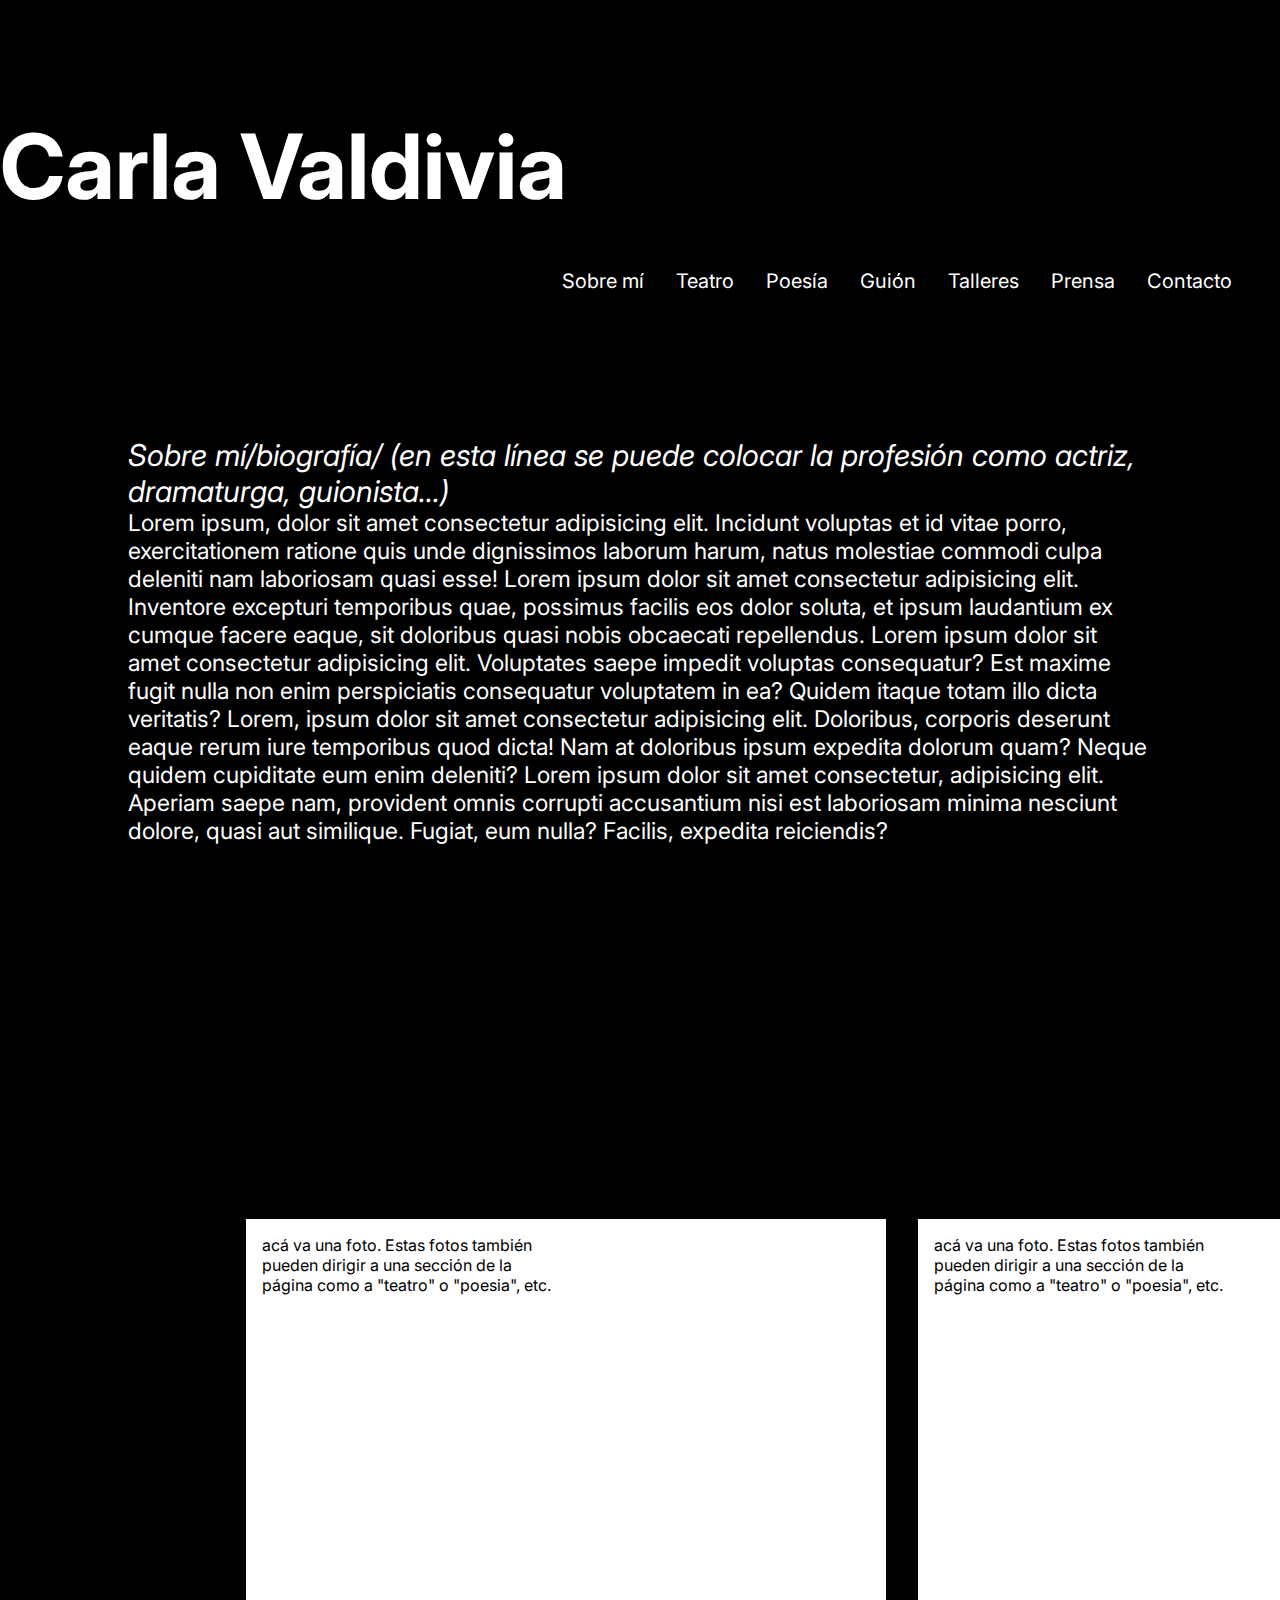
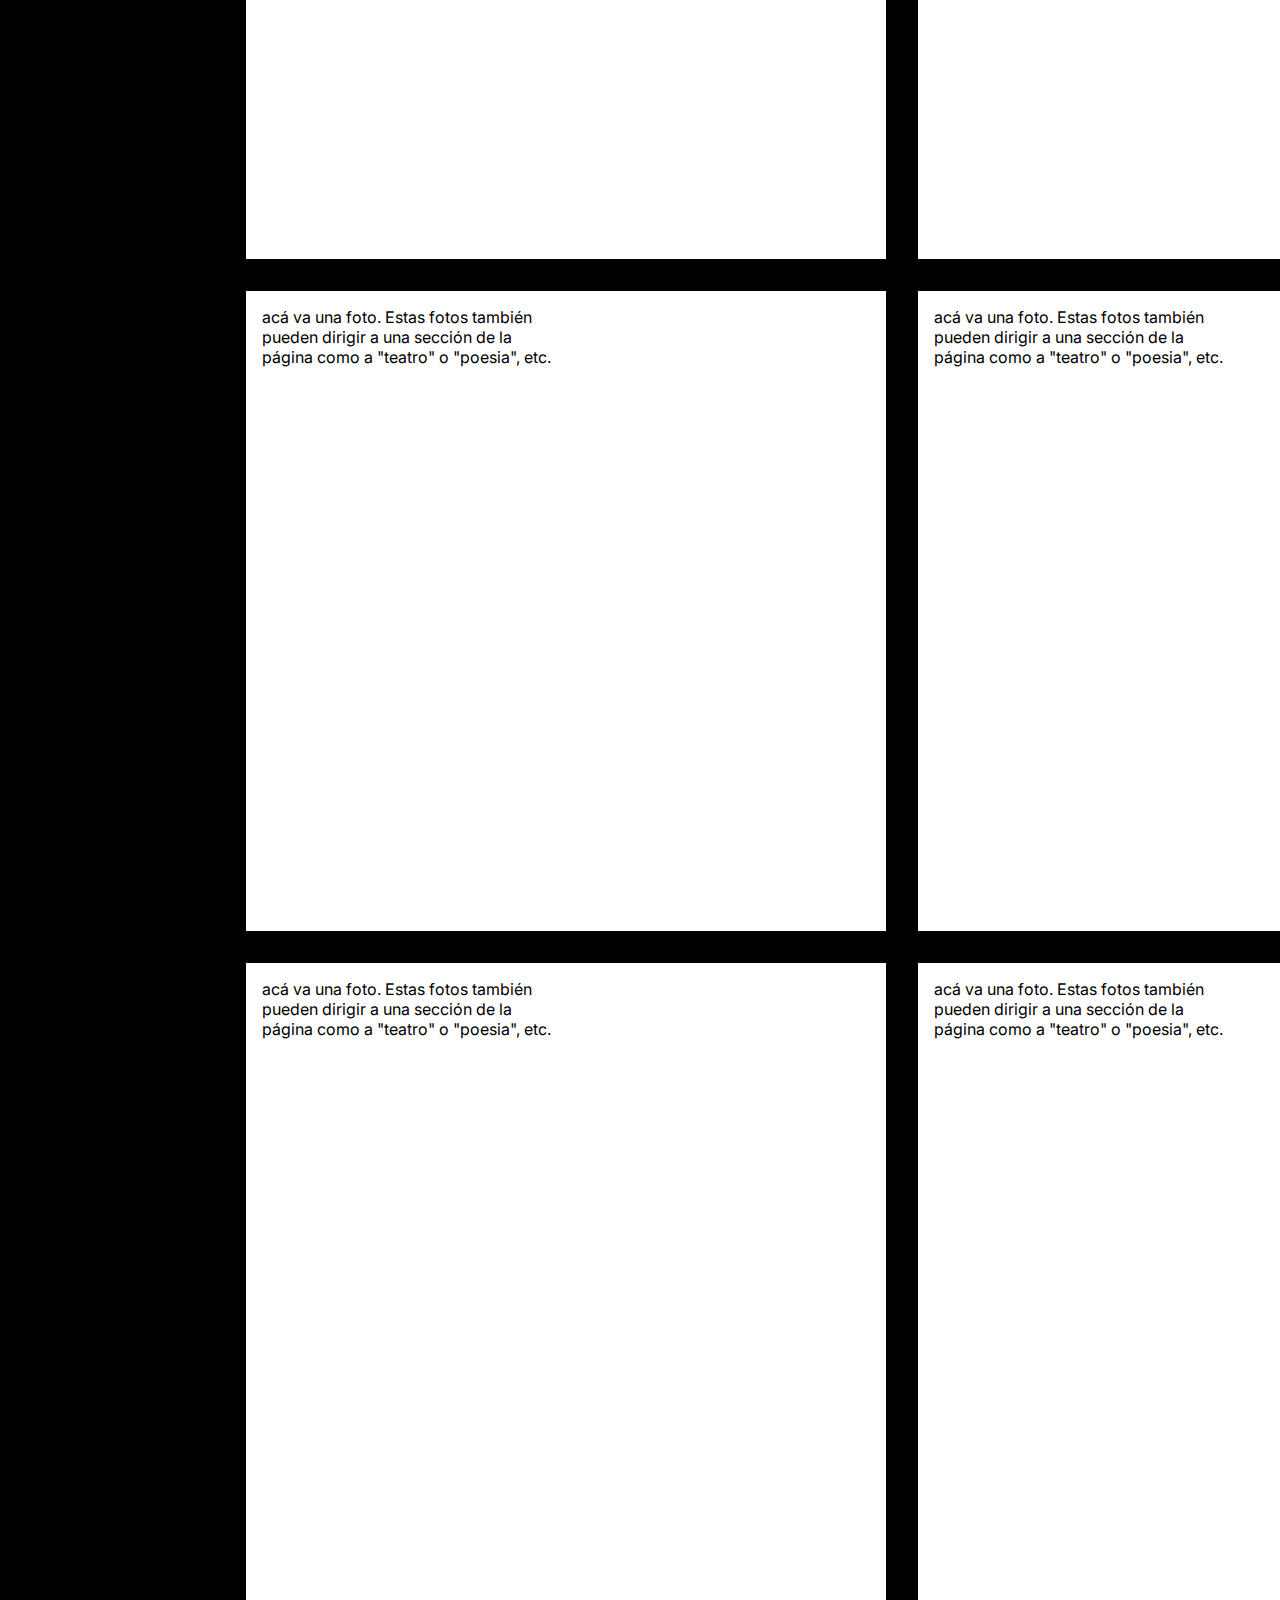
==== index.html @ a1c82b31 "commit de esquema" ====
<!DOCTYPE html>
<html lang="en">
<head>
    <meta charset="UTF-8">
    <meta http-equiv="X-UA-Compatible" content="IE=edge">
    <link rel="stylesheet" href="style.css">
    <meta name="viewport" content="width=device-width, initial-scale=1.0">
    <title>Carla Valdivia</title>
</head>
<body>
    <nav>
        <h1>Carla Valdivia</h1>
        <ul>
            <li><a href="index.html">Sobre mí</a></li>
            <li><a href="teatro.html">Teatro</a></li>
            <li><a href="poesia.html">Poesía</a></li>
            <li><a href="guion.html">Guión</a></li>
            <li><a href="talleres.html">Talleres</a></li>
            <li><a href="prensa.html">Prensa</a></li>
            <li><a href="contacto.html">Contacto</a></li>
        
        </ul>

    </nav>
<section class="sobre_mi">
    <span><i> Sobre mí/biografía/ (en esta línea se puede colocar la profesión como actriz, dramaturga, guionista...)</i></span>

    <p>Lorem ipsum, dolor sit amet consectetur adipisicing elit. Incidunt voluptas et id vitae porro, exercitationem ratione quis unde dignissimos laborum harum, natus molestiae commodi culpa deleniti nam laboriosam quasi esse! Lorem ipsum dolor sit amet consectetur adipisicing elit. Inventore excepturi temporibus quae, possimus facilis eos dolor soluta, et ipsum laudantium ex cumque facere eaque, sit doloribus quasi nobis obcaecati repellendus. Lorem ipsum dolor sit amet consectetur adipisicing elit. Voluptates saepe impedit voluptas consequatur? Est maxime fugit nulla non enim perspiciatis consequatur voluptatem in ea? Quidem itaque totam illo dicta veritatis? Lorem, ipsum dolor sit amet consectetur adipisicing elit. Doloribus, corporis deserunt eaque rerum iure temporibus quod dicta! Nam at doloribus ipsum expedita dolorum quam? Neque quidem cupiditate eum enim deleniti? Lorem ipsum dolor sit amet consectetur, adipisicing elit. Aperiam saepe nam, provident omnis corrupti accusantium nisi est laboriosam minima nesciunt dolore, quasi aut similique. Fugiat, eum nulla? Facilis, expedita reiciendis?</p>
</section>


<section class="galeria_fotos">
<div>
    <div>acá va una foto. Estas fotos también pueden dirigir a una sección de la página como a "teatro" o "poesia", etc. </div>
    <div>acá va una foto. Estas fotos también pueden dirigir a una sección de la página como a "teatro" o "poesia", etc.</div>
    <div>acá va una foto. Estas fotos también pueden dirigir a una sección de la página como a "teatro" o "poesia", etc.</div>
    <div>acá va una foto. Estas fotos también pueden dirigir a una sección de la página como a "teatro" o "poesia", etc.</div>
    <div>acá va una foto. Estas fotos también pueden dirigir a una sección de la página como a "teatro" o "poesia", etc.</div>
    <div>acá va una foto. Estas fotos también pueden dirigir a una sección de la página como a "teatro" o "poesia", etc.</div>
</div>
</section>
    <!-- <span><a href="https://www.instagram.com/carmavals/">@carmavals</a></span> -->
</body>
</html>
---- style.css ----
@import url('https://fonts.googleapis.com/css2?family=Inter:wght@100;300;800;900&display=swap');
*{
    margin: 0;
    padding: 0;
    box-sizing: border-box;
    font-family: 'Inter', sans-serif;
    background-color: black;
}
h1{
    display: inline-block;
    margin: auto;
    padding: auto;
    font-size: 90px;
   
}
h2{
    display: inline-block;
    padding: 0 0 0 31rem;
  /* background-color: aqua; */
    font-size: 40px;
    position: relative;
    bottom: 22px;
}
span{
    font-size: 30px;
}
nav{
    background-color: black;
    color: white;
    margin: 0;
    padding: 7rem 0 0 0;
    overflow: hidden;
    position: static;

  
}
nav ul{
    list-style-type: none;
    margin: 0;
    padding: 2rem 2rem 0 0;
    overflow: hidden;
    float: right;
    font-size: 20px;
    
}
li{
    float: left;
    padding: 1rem;
}
li a{
    display: block;
    color: white;
    text-align: center;
    text-decoration: none;

}

section{
    color: white;
    display: inline-block; 
    color: white;
    width: 100%;
    align-self: center;
    padding: 10%;
}

.sobre_mi, .obras{
    display: inline-block; 
    color: white;
    width: 100%;
    align-self: center;
    padding: 10%;

}

.sobre_mi p{
    font-size: 23px;
}
.galeria_fotos div{
    display: grid;
    grid-template-columns: 2fr 2fr;
  grid-template-rows: 2fr 2fr;

    /* width: 80%; */
    padding: 10%;
}
.galeria_fotos div div, .obras div div, .libro div{ 
    
width: 40rem;
height: 40rem;
background-color: white;
margin: 1rem;
padding: 1rem;
color: black;


}

.poesia div{
    display: flex;
}

.poesia span {
    font-size: 30px;
}
    
.poesia div{
   font-size: 20px; 
}
.contacto img{
    padding: 5px;
    width: 3rem;
}
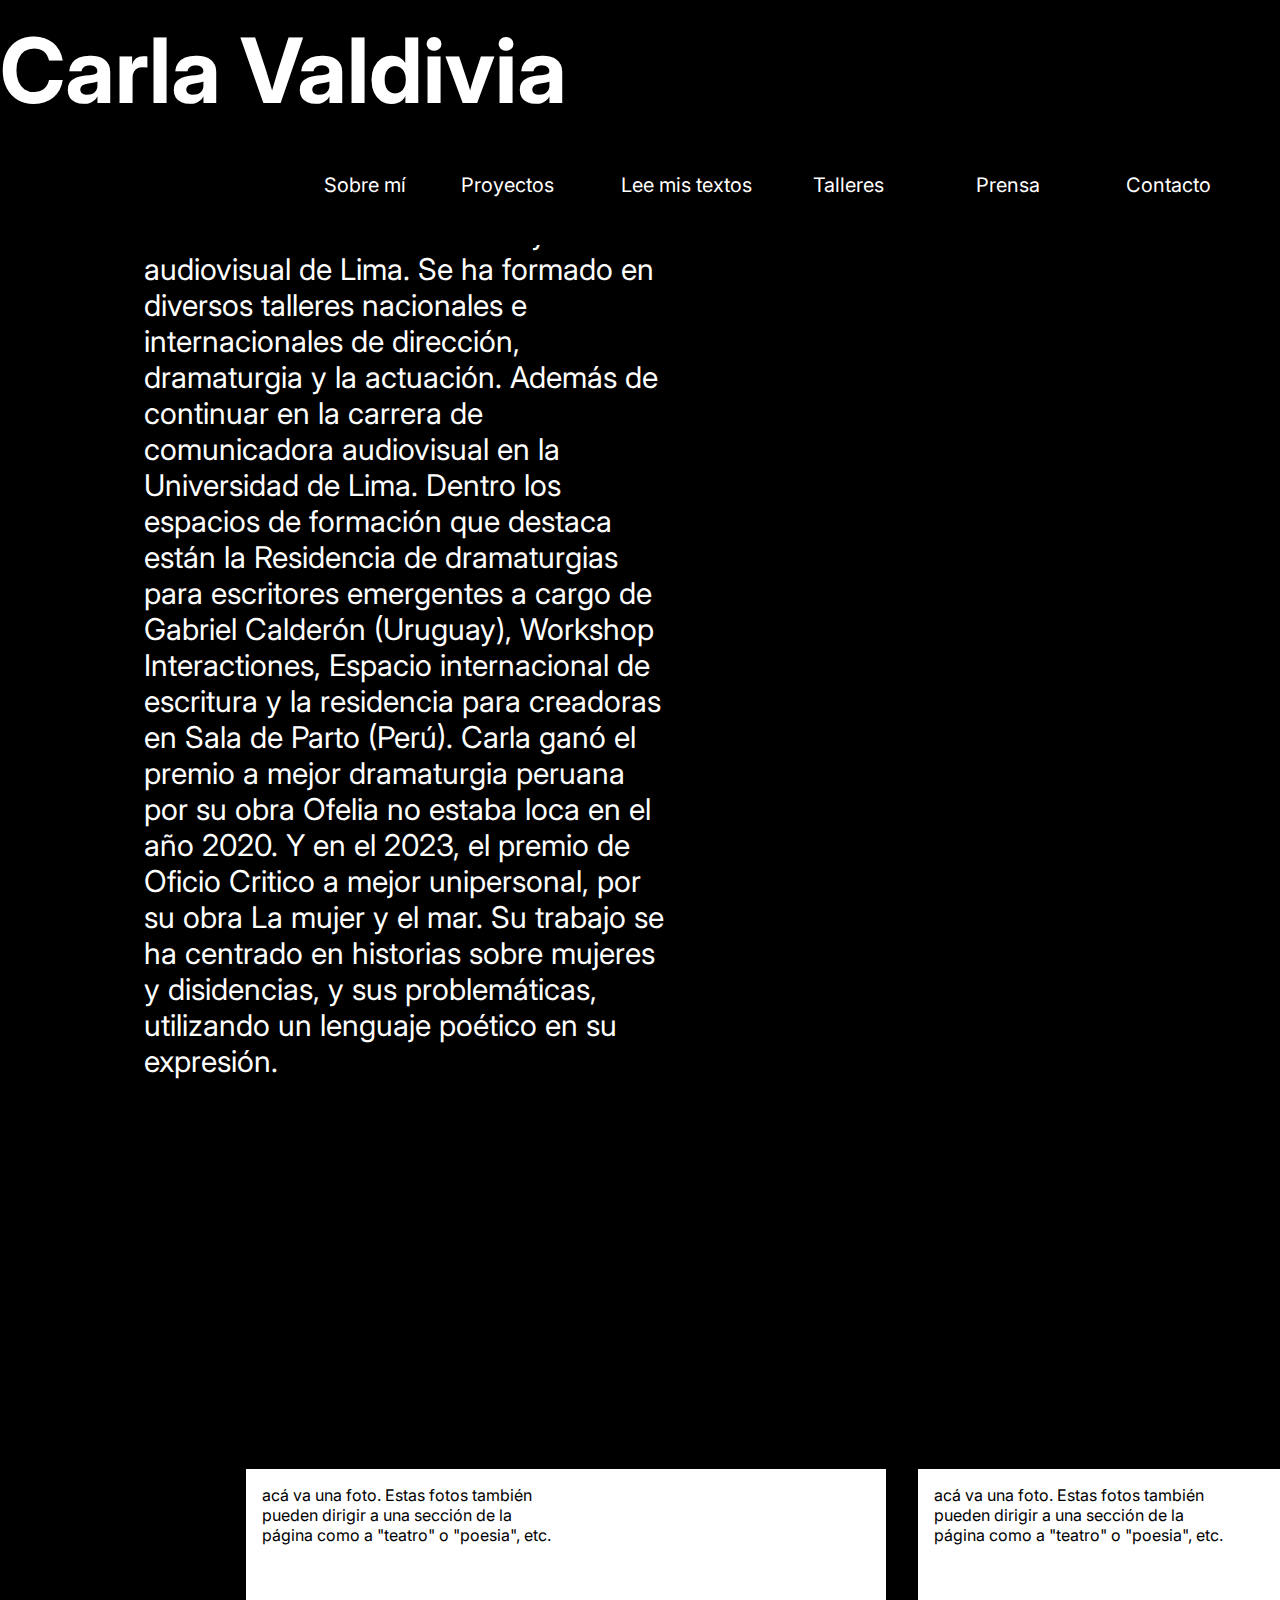
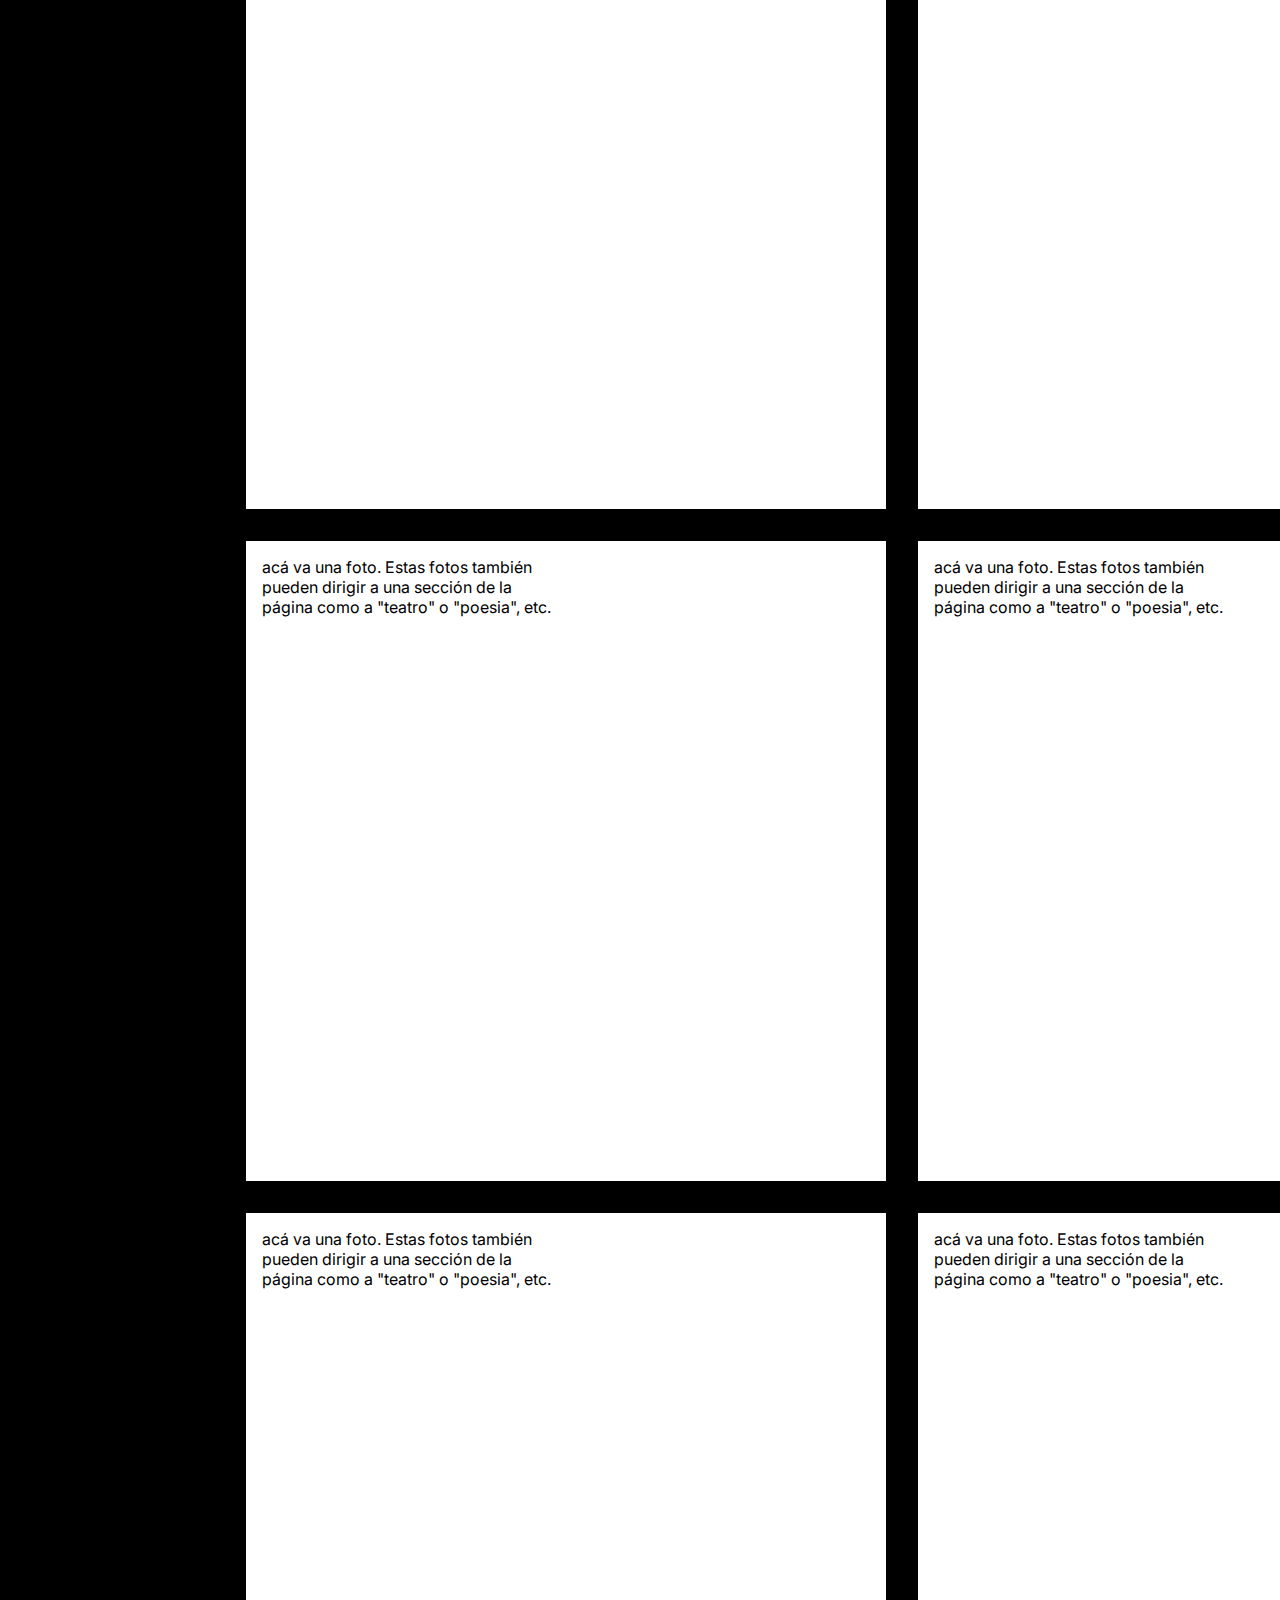
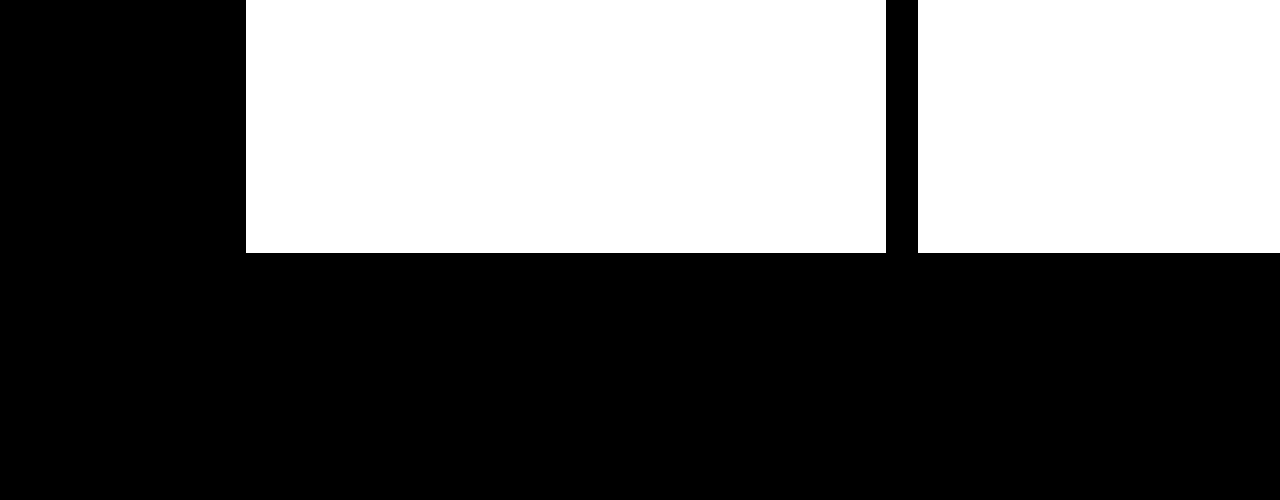
==== commit ccb49f3b: "avances mayo" ====
--- a/index.html
+++ b/index.html
@@ -1,5 +1,6 @@
 <!DOCTYPE html>
 <html lang="en">
+
 <head>
     <meta charset="UTF-8">
     <meta http-equiv="X-UA-Compatible" content="IE=edge">
@@ -7,38 +8,76 @@
     <meta name="viewport" content="width=device-width, initial-scale=1.0">
     <title>Carla Valdivia</title>
 </head>
+
 <body>
     <nav>
         <h1>Carla Valdivia</h1>
         <ul>
             <li><a href="index.html">Sobre mí</a></li>
-            <li><a href="teatro.html">Teatro</a></li>
-            <li><a href="poesia.html">Poesía</a></li>
-            <li><a href="guion.html">Guión</a></li>
+            <li>Proyectos<a href="proyectos.html"></a>
+                <ul>
+                    <li><a href="direccion.html">Dirección</a></li>
+                    <li><a href="dramaturgia.html">Dramaturgia</a></li>
+                    <li><a href="guion.html">Guión</a></li>
+                    <li><a href="actuacion.html">Actuación</a></li>
+                    <li><a href="poesia.html">Poesía</a></li>
+    
+                </ul>
+            </li>
+           
+
+            <li>Lee mis textos<a href="lee.html"></a>
+                <ul>
+                    <li><a href="dramaturgia.html">Dramaturgia</a></li>
+                    <li><a href="poesia.html">Poesía</a></li>
+                </ul>
+            </li>
+           
+
             <li><a href="talleres.html">Talleres</a></li>
             <li><a href="prensa.html">Prensa</a></li>
             <li><a href="contacto.html">Contacto</a></li>
-        
+
         </ul>
 
     </nav>
-<section class="sobre_mi">
-    <span><i> Sobre mí/biografía/ (en esta línea se puede colocar la profesión como actriz, dramaturga, guionista...)</i></span>
+    <section class="sobre_mi">
+        <span><i> Sobre mí</i></span>
+        <div>
+            <p>Carla es una artista escénica y audiovisual de Lima.
+                Se ha formado en diversos talleres nacionales e internacionales de dirección,
+                dramaturgia y la actuación. Además de continuar en la carrera de comunicadora audiovisual en la
+                Universidad de Lima. Dentro los espacios de formación que destaca están la Residencia de dramaturgias
+                para escritores emergentes a cargo de Gabriel Calderón (Uruguay), Workshop Interactiones,
+                Espacio internacional de escritura y la residencia para creadoras en Sala de Parto (Perú).
+                Carla ganó el premio a mejor dramaturgia peruana por su obra Ofelia no estaba loca en el año 2020.
+                Y en el 2023, el premio de Oficio Critico a mejor unipersonal, por su obra La mujer y el mar.
+                Su trabajo se ha centrado en historias sobre mujeres y disidencias, y sus problemáticas, utilizando un
+                lenguaje poético en su expresión.
+            </p>
 
-    <p>Lorem ipsum, dolor sit amet consectetur adipisicing elit. Incidunt voluptas et id vitae porro, exercitationem ratione quis unde dignissimos laborum harum, natus molestiae commodi culpa deleniti nam laboriosam quasi esse! Lorem ipsum dolor sit amet consectetur adipisicing elit. Inventore excepturi temporibus quae, possimus facilis eos dolor soluta, et ipsum laudantium ex cumque facere eaque, sit doloribus quasi nobis obcaecati repellendus. Lorem ipsum dolor sit amet consectetur adipisicing elit. Voluptates saepe impedit voluptas consequatur? Est maxime fugit nulla non enim perspiciatis consequatur voluptatem in ea? Quidem itaque totam illo dicta veritatis? Lorem, ipsum dolor sit amet consectetur adipisicing elit. Doloribus, corporis deserunt eaque rerum iure temporibus quod dicta! Nam at doloribus ipsum expedita dolorum quam? Neque quidem cupiditate eum enim deleniti? Lorem ipsum dolor sit amet consectetur, adipisicing elit. Aperiam saepe nam, provident omnis corrupti accusantium nisi est laboriosam minima nesciunt dolore, quasi aut similique. Fugiat, eum nulla? Facilis, expedita reiciendis?</p>
-</section>
+            <img class="caricatura" src="./assets/01 fondo negro.jpg" alt="">
+        </div>
+    </section>
 
 
-<section class="galeria_fotos">
-<div>
-    <div>acá va una foto. Estas fotos también pueden dirigir a una sección de la página como a "teatro" o "poesia", etc. </div>
-    <div>acá va una foto. Estas fotos también pueden dirigir a una sección de la página como a "teatro" o "poesia", etc.</div>
-    <div>acá va una foto. Estas fotos también pueden dirigir a una sección de la página como a "teatro" o "poesia", etc.</div>
-    <div>acá va una foto. Estas fotos también pueden dirigir a una sección de la página como a "teatro" o "poesia", etc.</div>
-    <div>acá va una foto. Estas fotos también pueden dirigir a una sección de la página como a "teatro" o "poesia", etc.</div>
-    <div>acá va una foto. Estas fotos también pueden dirigir a una sección de la página como a "teatro" o "poesia", etc.</div>
-</div>
-</section>
+    <section class="galeria_fotos">
+        <div>
+            <div>acá va una foto. Estas fotos también pueden dirigir a una sección de la página como a "teatro" o
+                "poesia", etc. </div>
+            <div>acá va una foto. Estas fotos también pueden dirigir a una sección de la página como a "teatro" o
+                "poesia", etc.</div>
+            <div>acá va una foto. Estas fotos también pueden dirigir a una sección de la página como a "teatro" o
+                "poesia", etc.</div>
+            <div>acá va una foto. Estas fotos también pueden dirigir a una sección de la página como a "teatro" o
+                "poesia", etc.</div>
+            <div>acá va una foto. Estas fotos también pueden dirigir a una sección de la página como a "teatro" o
+                "poesia", etc.</div>
+            <div>acá va una foto. Estas fotos también pueden dirigir a una sección de la página como a "teatro" o
+                "poesia", etc.</div>
+        </div>
+    </section>
     <!-- <span><a href="https://www.instagram.com/carmavals/">@carmavals</a></span> -->
 </body>
+
 </html>--- a/style.css
+++ b/style.css
@@ -26,11 +26,13 @@
 }
 nav{
     background-color: black;
+    width: 100%;
+    /* height: max-content; */
     color: white;
     margin: 0;
-    padding: 7rem 0 0 0;
-    overflow: hidden;
-    position: static;
+    padding: 1rem 0 0 0;
+    /* overflow: hidden; */
+    position: fixed;
 
   
 }
@@ -52,8 +54,29 @@
     color: white;
     text-align: center;
     text-decoration: none;
+    width: 8rem;
+    height: 2rem;
+    
 
 }
+
+li a:hover{
+    background-color: rgb(72, 71, 71);
+    color: black;
+}
+
+nav li ul{
+    display: none;
+
+}
+
+nav li:hover >ul {
+    display: flex;
+    flex-direction: column;
+    
+    
+}
+
 
 section{
     color: white;
@@ -64,6 +87,14 @@
     padding: 10%;
 }
 
+.sobre_mi{
+    padding: 3rem;
+}
+.sobre_mi div{
+    display: flex;
+    flex-direction: row;
+    
+}
 .sobre_mi, .obras{
     display: inline-block; 
     color: white;
@@ -74,7 +105,13 @@
 }
 
 .sobre_mi p{
-    font-size: 23px;
+    font-size: 30px;
+    padding: 3rem 1rem 1rem 1rem;
+}
+
+.sobre_mi span{
+    font-size: 32px;
+    padding: 1rem;
 }
 .galeria_fotos div{
     display: grid;
@@ -110,4 +147,9 @@
 .contacto img{
     padding: 5px;
     width: 3rem;
+}
+
+.caricatura{
+    min-width: 45%;
+    height: 50rem;
 }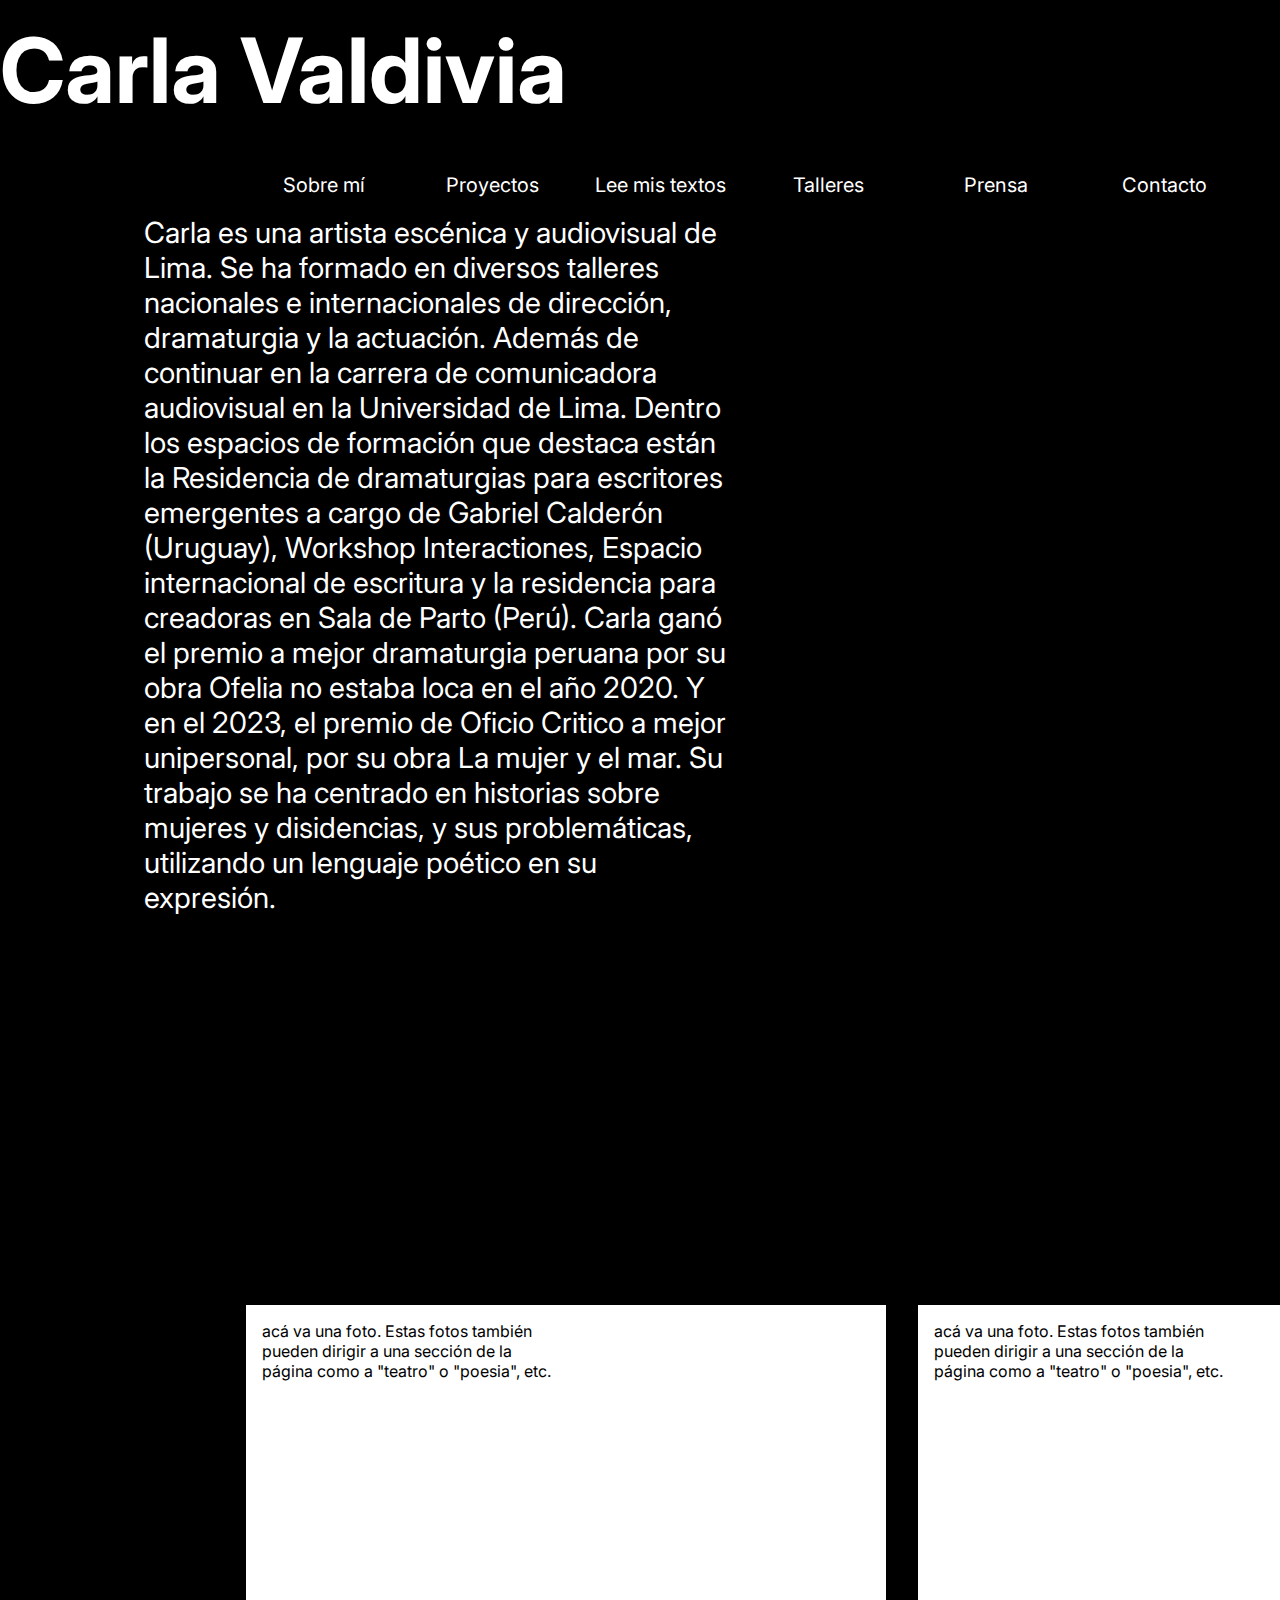
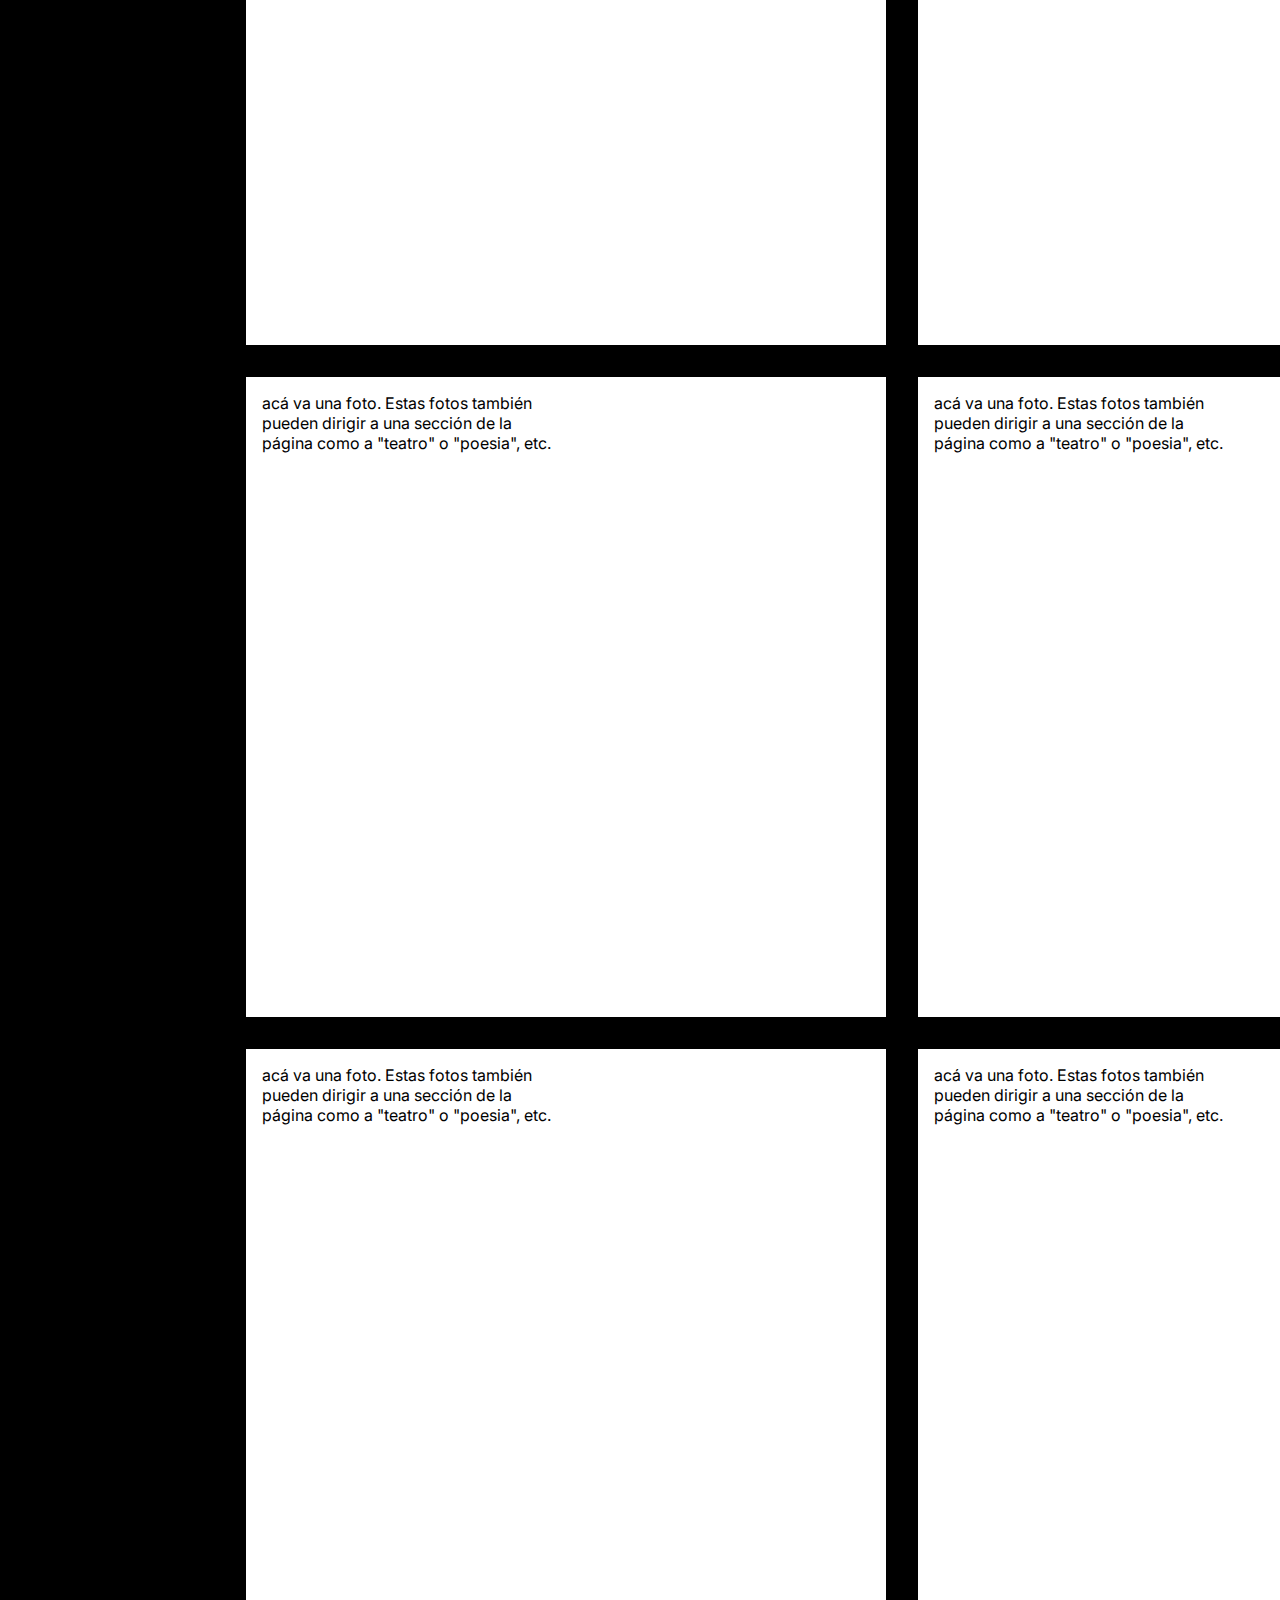
==== commit fc02858e: "revisar flex" ====
--- a/index.html
+++ b/index.html
@@ -14,7 +14,7 @@
         <h1>Carla Valdivia</h1>
         <ul>
             <li><a href="index.html">Sobre mí</a></li>
-            <li>Proyectos<a href="proyectos.html"></a>
+            <li><a href="proyectos.html">Proyectos</a>
                 <ul>
                     <li><a href="direccion.html">Dirección</a></li>
                     <li><a href="dramaturgia.html">Dramaturgia</a></li>
@@ -26,7 +26,7 @@
             </li>
            
 
-            <li>Lee mis textos<a href="lee.html"></a>
+            <li><a href="lee.html">Lee mis textos</a>
                 <ul>
                     <li><a href="dramaturgia.html">Dramaturgia</a></li>
                     <li><a href="poesia.html">Poesía</a></li>
--- a/style.css
+++ b/style.css
@@ -54,7 +54,7 @@
     color: white;
     text-align: center;
     text-decoration: none;
-    width: 8rem;
+    width: 8.5rem;
     height: 2rem;
     
 
@@ -88,6 +88,7 @@
 }
 
 .sobre_mi{
+   
     padding: 3rem;
 }
 .sobre_mi div{
@@ -105,7 +106,9 @@
 }
 
 .sobre_mi p{
-    font-size: 30px;
+    display: inline-block;
+    width: 60%;
+    font-size: 29px;
     padding: 3rem 1rem 1rem 1rem;
 }
 
@@ -150,6 +153,18 @@
 }
 
 .caricatura{
-    min-width: 45%;
-    height: 50rem;
+    min-width: 35%;
+    height: 40rem;
+}
+
+.titulos_subtitulos h1{
+    padding: auto;
+    display: inline-block;
+    
+}
+
+.titulos_subtitulos{
+    display: flex;
+ flex-direction: column;
+  
 }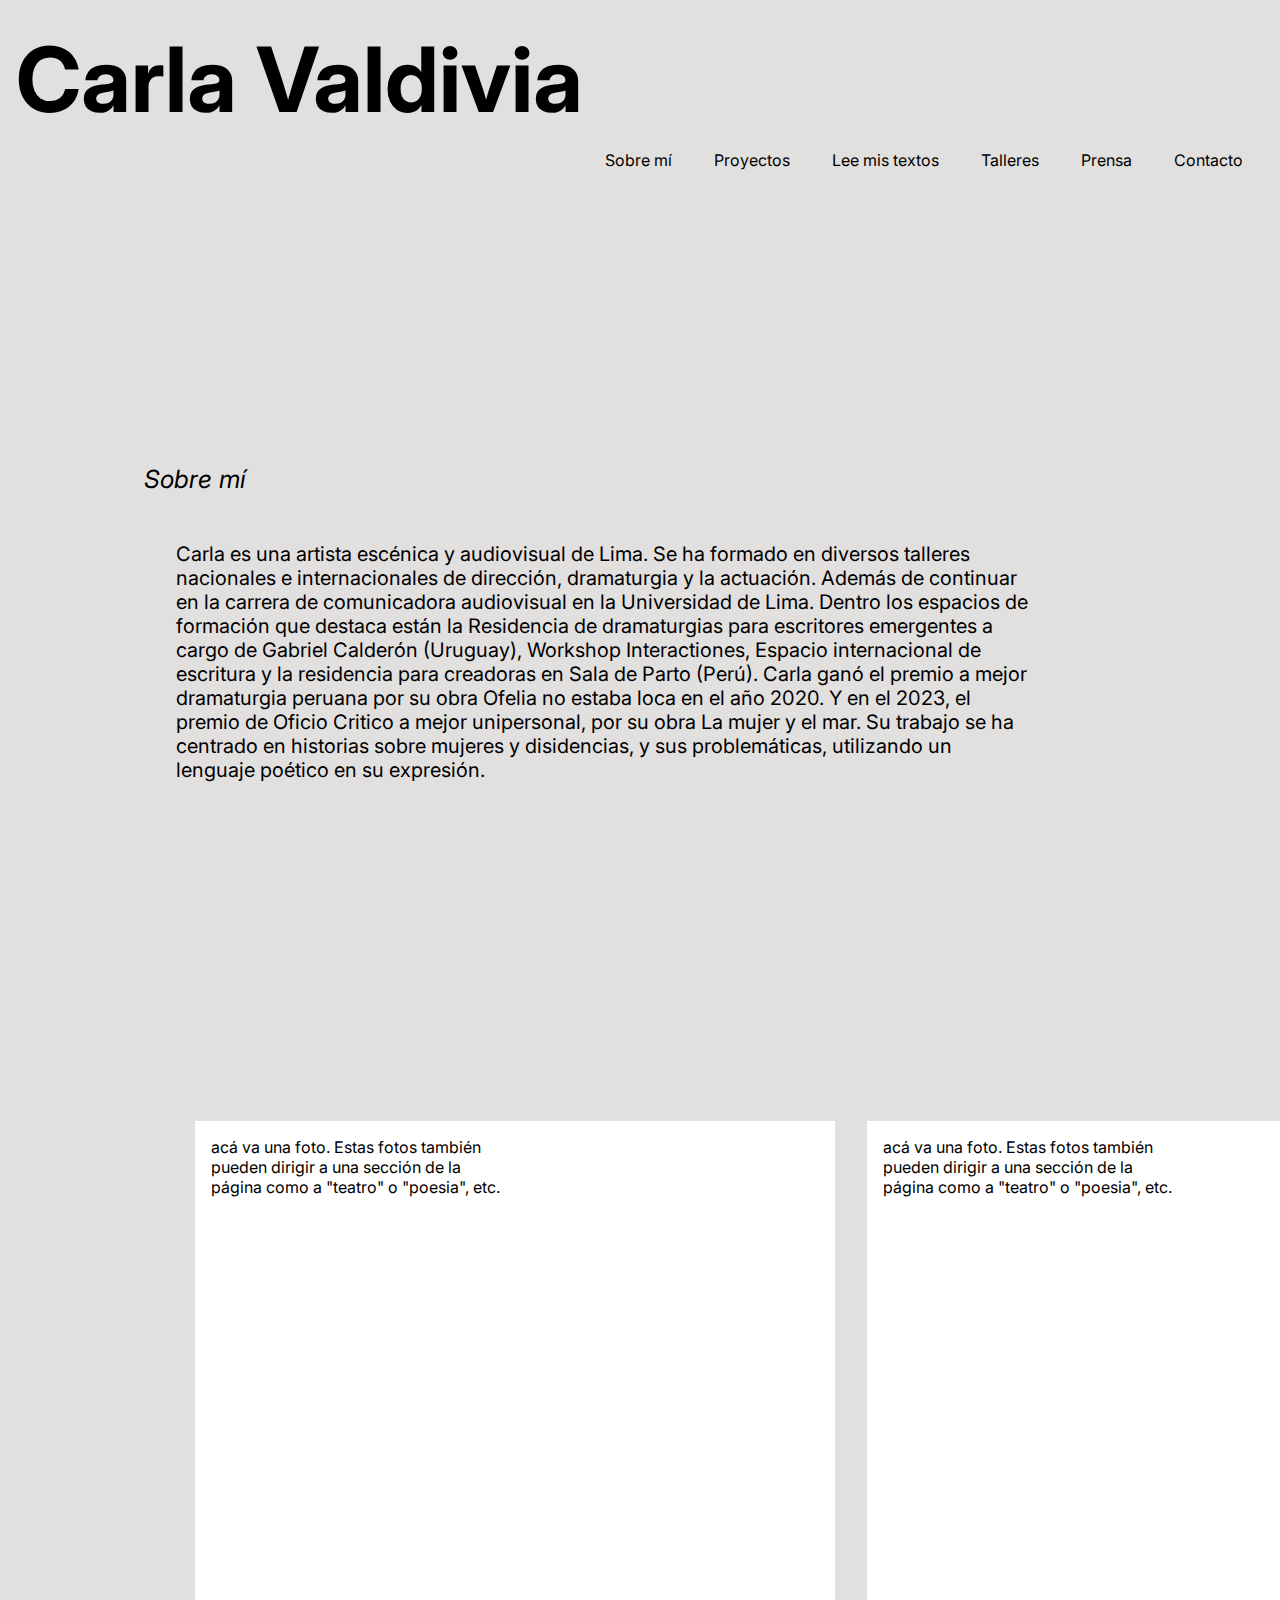
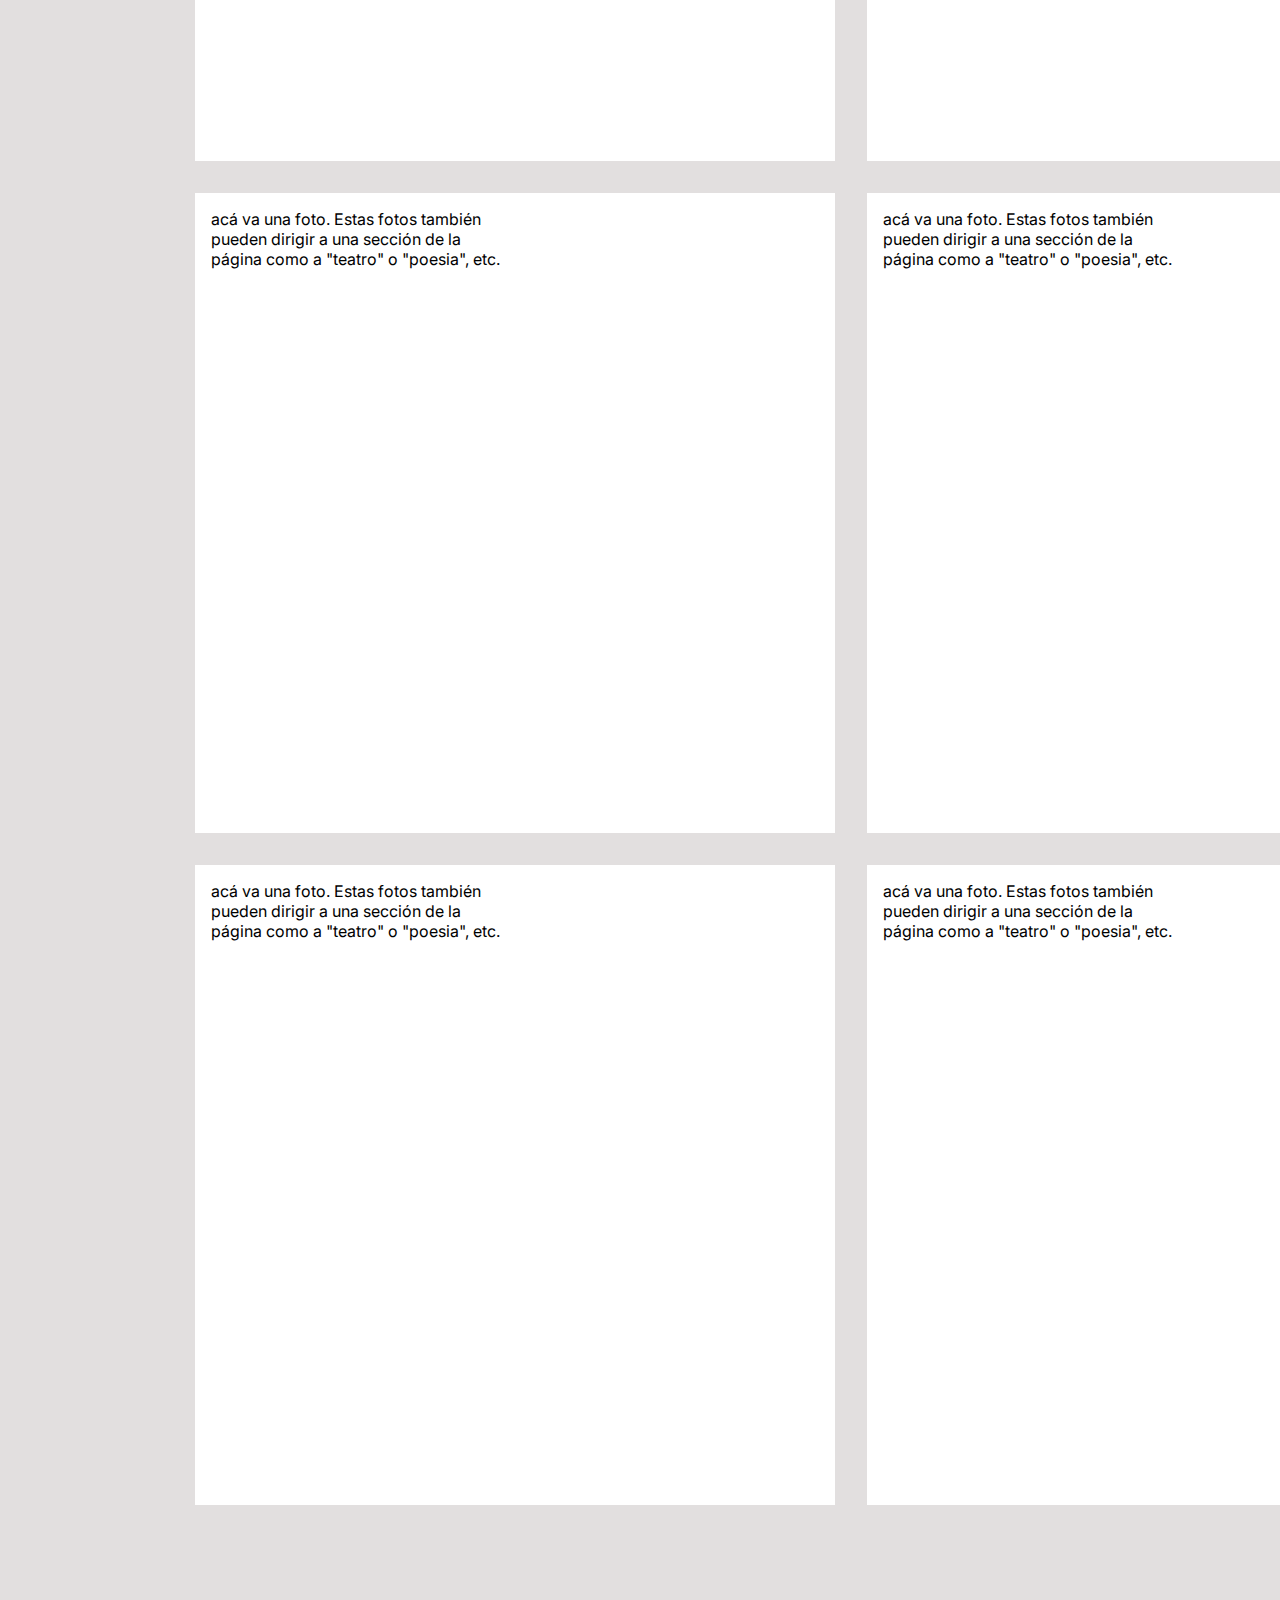
==== commit 1a4994a7: "21 de jun" ====
--- a/index.html
+++ b/index.html
@@ -10,37 +10,50 @@
 </head>
 
 <body>
-    <nav>
-        <h1>Carla Valdivia</h1>
-        <ul>
-            <li><a href="index.html">Sobre mí</a></li>
-            <li><a href="proyectos.html">Proyectos</a>
-                <ul>
-                    <li><a href="direccion.html">Dirección</a></li>
-                    <li><a href="dramaturgia.html">Dramaturgia</a></li>
-                    <li><a href="guion.html">Guión</a></li>
-                    <li><a href="actuacion.html">Actuación</a></li>
-                    <li><a href="poesia.html">Poesía</a></li>
+    <header class="header">
+        <nav class="navbar">
+            <h1>Carla Valdivia</h1>
+            <label class="label_hamburguesa" for="menu_hamburguesa">
+                <svg xmlns="http://www.w3.org/2000/svg" 
+                width="30" 
+                height="30" 
+                fill="currentColor" 
+                class="list_icon" 
+                viewBox="0 0 16 16">
+                    <path fill-rule="evenodd" d="M2.5 12a.5.5 0 0 1 .5-.5h10a.5.5 0 0 1 0 1H3a.5.5 0 0 1-.5-.5m0-4a.5.5 0 0 1 .5-.5h10a.5.5 0 0 1 0 1H3a.5.5 0 0 1-.5-.5m0-4a.5.5 0 0 1 .5-.5h10a.5.5 0 0 1 0 1H3a.5.5 0 0 1-.5-.5"/>
+                  </svg>
+            </label>
+            <input class="menu_hamburguesa" type="checkbox" id="menu_hamburguesa">
+            <ul  class="ul primer_ul">
+                <li class="li"><a  class="a"href="index.html">Sobre mí</a></li>
+                <li class="li"><a  class="a"href="proyectos.html">Proyectos</a>
+                    <ul class="segundo_menu">
+                        <li class="li"><a  class="a"href="direccion.html">Dirección</a></li>
+                        <li class="li"><a  class="a"href="dramaturgia.html">Dramaturgia</a></li>
+                        <li class="li"><a  class="a"href="guion.html">Guión</a></li>
+                        <li class="li"><a  class="a"href="actuacion.html">Actuación</a></li>
+                        <li class="li"><a  class="a"href="poesia.html">Poesía</a></li>
+        
+                    </ul>
+                </li>
+               
     
-                </ul>
-            </li>
-           
-
-            <li><a href="lee.html">Lee mis textos</a>
-                <ul>
-                    <li><a href="dramaturgia.html">Dramaturgia</a></li>
-                    <li><a href="poesia.html">Poesía</a></li>
-                </ul>
-            </li>
-           
-
-            <li><a href="talleres.html">Talleres</a></li>
-            <li><a href="prensa.html">Prensa</a></li>
-            <li><a href="contacto.html">Contacto</a></li>
-
-        </ul>
-
-    </nav>
+                <li class="li"><a  class="a"href="lee.html">Lee mis textos</a>
+                    <ul class="tercer_menu">
+                        <li class="li"><a class="a" href="dramaturgia.html">Dramaturgia</a></li>
+                        <li class="li"><a class="a" href="poesia.html">Poesía</a></li>
+                    </ul>
+                </li>
+               
+    
+                <li class="li"><a class="a" href="talleres.html">Talleres</a></li>
+                <li class="li"><a class="a" href="prensa.html">Prensa</a></li>
+                <li class="li"><a class="a"href="contacto.html">Contacto</a></li>
+    
+            </ul>
+    
+        </nav>
+    </header>
     <section class="sobre_mi">
         <span><i> Sobre mí</i></span>
         <div>
--- a/style.css
+++ b/style.css
@@ -1,16 +1,21 @@
 @import url('https://fonts.googleapis.com/css2?family=Inter:wght@100;300;800;900&display=swap');
+:root{
+    --coolor-de-fondo: rgb(226, 223, 223); 
+}
 *{
     margin: 0;
     padding: 0;
     box-sizing: border-box;
     font-family: 'Inter', sans-serif;
-    background-color: black;
-}
-h1{
+    background-color: var(--coolor-de-fondo);
+}
+header h1{
     display: inline-block;
-    margin: auto;
-    padding: auto;
-    font-size: 90px;
+     margin: auto; 
+    padding: 1rem 1rem 1rem 1rem;
+    font-size: 50px;
+    text-align: left;
+    
    
 }
 h2{
@@ -24,96 +29,153 @@
 span{
     font-size: 30px;
 }
-nav{
-    background-color: black;
+.header{
+    /* width: 100%; */
+    height: 21rem;
+    
+}
+.navbar{
+   height: 100%;
+   display: flex;
+   justify-content: space-between;
+   align-items: center;
+   flex-wrap: wrap;
+   position: relative;
+   bottom: 8rem;
+}
+.menu_hamburguesa{
+    display: none;
+}
+nav .ul{
     width: 100%;
-    /* height: max-content; */
-    color: white;
-    margin: 0;
-    padding: 1rem 0 0 0;
-    /* overflow: hidden; */
-    position: fixed;
-
-  
-}
-nav ul{
-    list-style-type: none;
-    margin: 0;
-    padding: 2rem 2rem 0 0;
-    overflow: hidden;
-    float: right;
-    font-size: 20px;
-    
-}
-li{
-    float: left;
-    padding: 1rem;
-}
-li a{
+    position: absolute;
+    top: 13rem;
+    display: flex;
+    list-style: none;
+    flex-direction: column;
+    justify-content: center;
+    text-align: center;
+}
+.segundo_menu{
+    position: absolute;
+    top: 2rem;
+    text-align: left;
+    left: 32rem; 
+    list-style: none;
+    
+}
+
+.tercer_menu{
+    position: absolute;
+    top: 3.5rem;
+    text-align: left;
+    left: 32rem; 
+    list-style: none;
+}
+.li{
+     /* float: left;  */
+    padding: 5px;
+}
+.li .a{
     display: block;
-    color: white;
-    text-align: center;
+    color: black;
+    /* text-align: center; */
     text-decoration: none;
-    width: 8.5rem;
-    height: 2rem;
-    
-
-}
-
-li a:hover{
+    /* width: 8.5rem;
+    height: 2rem; */
+    
+
+}
+
+.li .a:hover{
     background-color: rgb(72, 71, 71);
+    color: var(--coolor-de-fondo);
+}
+
+nav .primer_ul{
+    display: none;
+    transition: all .3s;
+
+}
+
+nav .li .ul, .segundo_menu, .tercer_menu{
+    display: none;
+
+}
+
+nav .li:hover >.segundo_menu {
+    display: flex;
+    flex-direction: column;
+    
+    
+}
+
+nav .li:hover > .tercer_menu{
+    display: flex;
+    flex-direction: column;
+}
+
+.list_icon{
+    cursor:pointer
+}
+
+.menu_hamburguesa:checked + .ul{
+    /* background-color: aqua; */
+    display: flex;
+}
+a{
+    padding: 3px;
+}
+section{
+    display: flex;
+   
     color: black;
-}
-
-nav li ul{
-    display: none;
-
-}
-
-nav li:hover >ul {
-    display: flex;
-    flex-direction: column;
-    
-    
-}
-
-
-section{
-    color: white;
     display: inline-block; 
-    color: white;
+    
+    width: 100%;
+    align-self: center;
+    padding: 5%;
+}
+
+section .info_imagen{
+    display: flex;
+    flex-direction: row;
+    
+}
+section h1{
+    font-size: 30px;
+}
+
+
+/* .sobre_mi{
+   NO VA
+    padding: 3rem;
+} */
+.sobre_mi div{
+    display: flex;
+    flex-direction: row;
+    
+}
+.sobre_mi, .obras{
+    display: inline-block; 
+    color: black;
     width: 100%;
     align-self: center;
     padding: 10%;
-}
-
-.sobre_mi{
-   
-    padding: 3rem;
-}
-.sobre_mi div{
-    display: flex;
-    flex-direction: row;
-    
-}
-.sobre_mi, .obras{
-    display: inline-block; 
-    color: white;
-    width: 100%;
-    align-self: center;
-    padding: 10%;
-
-}
-
+
+}
+
+/* revisar */
 .sobre_mi p{
+
     display: inline-block;
-    width: 60%;
-    font-size: 29px;
-    padding: 3rem 1rem 1rem 1rem;
+    width: 90%;
+    font-size: 20px;
+    padding: 3rem 1rem 1rem 3rem;
 }
 
 .sobre_mi span{
-    font-size: 32px;
+    font-size: 25px;
     padding: 1rem;
 }
 .galeria_fotos div{
@@ -121,7 +183,7 @@
     grid-template-columns: 2fr 2fr;
   grid-template-rows: 2fr 2fr;
 
-    /* width: 80%; */
+     width: 80%; 
     padding: 10%;
 }
 .galeria_fotos div div, .obras div div, .libro div{ 
@@ -153,18 +215,105 @@
 }
 
 .caricatura{
-    min-width: 35%;
-    height: 40rem;
-}
-
-.titulos_subtitulos h1{
+    padding: 1rem;
+    min-width: 5%;
+    height: 5%;
+}
+
+/* .titulos_subtitulos h1{
     padding: auto;
     display: inline-block;
     
-}
-
-.titulos_subtitulos{
+} */
+
+.sobre_mi .titulos_subtitulos{
     display: flex;
  flex-direction: column;
-  
-}+ padding: 0 2rem;
+ text-align: center;
+
+}
+.ficha_tecnica{
+    
+    font-family: 'Inter', sans-serif;
+    font-size: 20px;
+    display: flex;
+    flex-direction: column;
+    padding:  5rem 1rem;
+    
+}
+.ficha_tecnica ul li{
+list-style: none;
+float: none;
+
+}
+
+.ficha_tecnica ul li a {
+    width: 100%;
+   height: 4rem;
+   text-align: justify;
+  text-decoration: underline;
+  color: black;
+  display: inline-block;
+
+  padding: 2rem 0;
+}
+.ficha_tecnica h4{
+font-size: 20px;
+padding: 1rem;
+}
+
+
+
+    @media (min-width: 900px) {
+        .label_hamburguesa {
+            display: none;
+        }
+    
+        .header {
+            display: flex;
+            width: 100%;
+            align-items: flex-start;
+            
+        }
+    
+        .navbar {
+            
+            width: 100%;
+            justify-content: flex-start;
+            
+        }
+    
+        nav .primer_ul {
+            display: flex;
+            flex-direction: row;
+            position: relative;
+            top: 1.5rem;
+            list-style: none;
+            padding: 1rem;
+            justify-content: right;
+            
+           
+        }
+    
+        header h1 {
+            font-size: 90px;
+            margin: 0;
+            position: relative;
+            top: 7rem;
+        }
+
+a{
+   padding: 1rem; 
+}
+
+.segundo_menu{
+    top: 4.5rem;
+    left: 72.5rem;
+}
+
+.tercer_menu{
+    top:4.5rem;
+    left: 80.5rem;
+}
+}
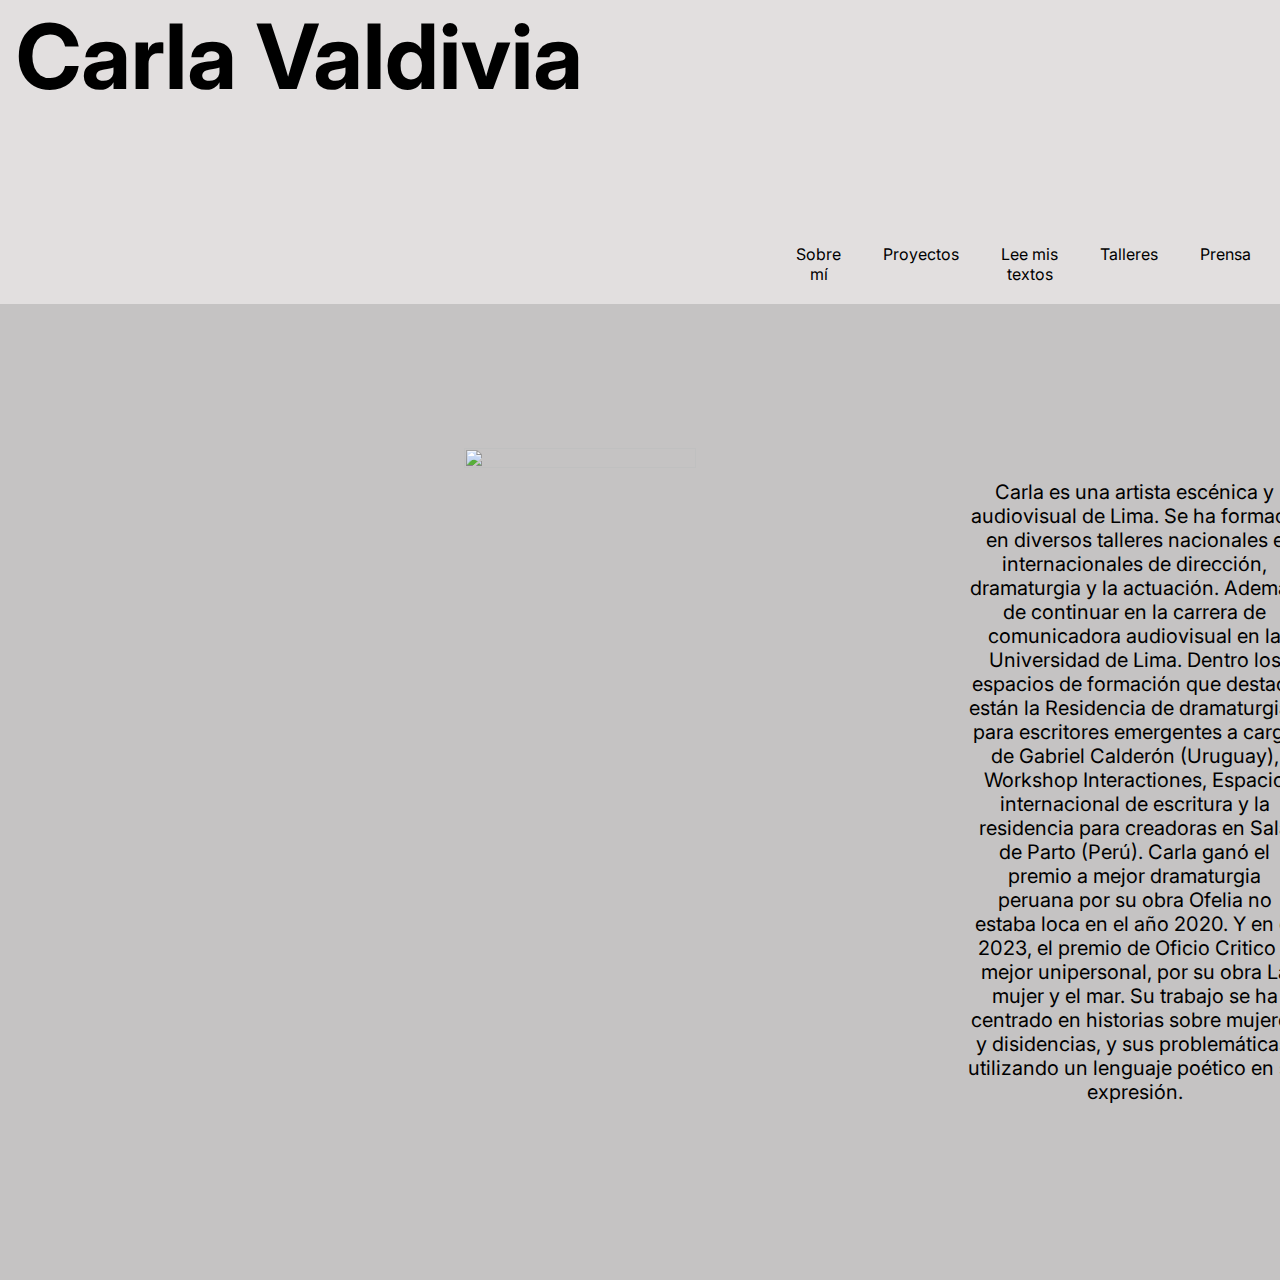
==== commit 833c857f: "editado 24 jun" ====
--- a/index.html
+++ b/index.html
@@ -5,6 +5,7 @@
     <meta charset="UTF-8">
     <meta http-equiv="X-UA-Compatible" content="IE=edge">
     <link rel="stylesheet" href="style.css">
+    <link rel="shortcut icon" href="assets/01 fondo negro.jpg" type="image/x-icon">
     <meta name="viewport" content="width=device-width, initial-scale=1.0">
     <title>Carla Valdivia</title>
 </head>
@@ -54,10 +55,13 @@
     
         </nav>
     </header>
-    <section class="sobre_mi">
-        <span><i> Sobre mí</i></span>
-        <div>
-            <p>Carla es una artista escénica y audiovisual de Lima.
+    <section class="sobre_mi presentacion">
+      
+      <div>
+        
+            <img class="caricatura dibujo" src="./assets/01 fondo negro.jpg" alt="">
+
+            <p class="bio">Carla es una artista escénica y audiovisual de Lima.
                 Se ha formado en diversos talleres nacionales e internacionales de dirección,
                 dramaturgia y la actuación. Además de continuar en la carrera de comunicadora audiovisual en la
                 Universidad de Lima. Dentro los espacios de formación que destaca están la Residencia de dramaturgias
@@ -68,13 +72,15 @@
                 Su trabajo se ha centrado en historias sobre mujeres y disidencias, y sus problemáticas, utilizando un
                 lenguaje poético en su expresión.
             </p>
-
-            <img class="caricatura" src="./assets/01 fondo negro.jpg" alt="">
+            <span class="span"> Sobre mí</span>
         </div>
+            
+            
+       
     </section>
 
 
-    <section class="galeria_fotos">
+    <!-- <section class="galeria_fotos">
         <div>
             <div>acá va una foto. Estas fotos también pueden dirigir a una sección de la página como a "teatro" o
                 "poesia", etc. </div>
@@ -89,7 +95,7 @@
             <div>acá va una foto. Estas fotos también pueden dirigir a una sección de la página como a "teatro" o
                 "poesia", etc.</div>
         </div>
-    </section>
+    </section> -->
     <!-- <span><a href="https://www.instagram.com/carmavals/">@carmavals</a></span> -->
 </body>
 
--- a/style.css
+++ b/style.css
@@ -1,52 +1,68 @@
 @import url('https://fonts.googleapis.com/css2?family=Inter:wght@100;300;800;900&display=swap');
-:root{
-    --coolor-de-fondo: rgb(226, 223, 223); 
-}
-*{
+
+:root {
+    --coolor-de-fondo: rgb(226, 223, 223);
+    --color-de-body: rgb(197, 195, 195);
+}
+
+* {
     margin: 0;
     padding: 0;
     box-sizing: border-box;
     font-family: 'Inter', sans-serif;
-    background-color: var(--coolor-de-fondo);
-}
-header h1{
-    display: inline-block;
-     margin: auto; 
+    background-color: var(--color-de-body);
+}
+
+header h1 {
+    display: inline-block;
+    margin: auto;
     padding: 1rem 1rem 1rem 1rem;
     font-size: 50px;
     text-align: left;
-    
-   
-}
-h2{
+    background-color: var(--coolor-de-fondo);
+
+
+
+}
+
+h2 {
     display: inline-block;
     padding: 0 0 0 31rem;
-  /* background-color: aqua; */
+    /* background-color: aqua; */
     font-size: 40px;
     position: relative;
     bottom: 22px;
 }
-span{
+
+span {
     font-size: 30px;
 }
-.header{
+
+.header {
     /* width: 100%; */
     height: 21rem;
-    
-}
-.navbar{
-   height: 100%;
-   display: flex;
-   justify-content: space-between;
-   align-items: center;
-   flex-wrap: wrap;
-   position: relative;
-   bottom: 8rem;
-}
-.menu_hamburguesa{
+    background-color: var(--coolor-de-fondo);
+
+
+
+}
+
+.navbar {
+    height: 100%;
+    display: flex;
+    justify-content: space-between;
+    align-items: center;
+    flex-wrap: wrap;
+    position: relative;
+    bottom: 7rem;
+    background-color: var(--coolor-de-fondo);
+}
+
+.menu_hamburguesa {
     display: none;
 }
-nav .ul{
+
+nav .ul {
     width: 100%;
     position: absolute;
     top: 13rem;
@@ -55,95 +71,110 @@
     flex-direction: column;
     justify-content: center;
     text-align: center;
-}
-.segundo_menu{
+
+
+}
+
+.segundo_menu {
     position: absolute;
     top: 2rem;
     text-align: left;
-    left: 32rem; 
+    left: 32rem;
     list-style: none;
-    
-}
-
-.tercer_menu{
+
+}
+
+.tercer_menu {
     position: absolute;
     top: 3.5rem;
     text-align: left;
-    left: 32rem; 
+    left: 32rem;
     list-style: none;
 }
-.li{
-     /* float: left;  */
+
+.li {
+    /* float: left;  */
     padding: 5px;
-}
-.li .a{
+    background-color: var(--coolor-de-fondo);
+}
+
+.li .a {
     display: block;
     color: black;
     /* text-align: center; */
     text-decoration: none;
     /* width: 8.5rem;
     height: 2rem; */
-    
-
-}
-
-.li .a:hover{
+    background-color: var(--coolor-de-fondo);
+
+
+}
+
+.li .a:hover {
     background-color: rgb(72, 71, 71);
     color: var(--coolor-de-fondo);
 }
 
-nav .primer_ul{
+nav .primer_ul {
     display: none;
     transition: all .3s;
-
-}
-
-nav .li .ul, .segundo_menu, .tercer_menu{
+    background-color: var(--coolor-de-fondo);
+
+}
+
+nav .li .ul,
+.segundo_menu,
+.tercer_menu {
     display: none;
 
 }
 
-nav .li:hover >.segundo_menu {
+nav .li:hover>.segundo_menu {
     display: flex;
     flex-direction: column;
-    
-    
-}
-
-nav .li:hover > .tercer_menu{
+
+
+}
+
+nav .li:hover>.tercer_menu {
     display: flex;
     flex-direction: column;
 }
 
-.list_icon{
-    cursor:pointer
-}
-
-.menu_hamburguesa:checked + .ul{
+.list_icon {
+    cursor: pointer
+}
+
+.menu_hamburguesa:checked+.ul {
     /* background-color: aqua; */
     display: flex;
 }
-a{
+
+a {
     padding: 3px;
 }
-section{
-    display: flex;
-   
+
+section {
+    display: flex;
+
     color: black;
-    display: inline-block; 
-    
+    display: inline-block;
+
     width: 100%;
     align-self: center;
     padding: 5%;
-}
-
-section .info_imagen{
+
+}
+
+section .info_imagen {
     display: flex;
     flex-direction: row;
+
+}
+
+section h1 {
+    font-size: 30px;
     
-}
-section h1{
-    font-size: 30px;
 }
 
 
@@ -151,13 +182,15 @@
    NO VA
     padding: 3rem;
 } */
-.sobre_mi div{
+.sobre_mi div {
     display: flex;
     flex-direction: row;
-    
-}
-.sobre_mi, .obras{
-    display: inline-block; 
+
+}
+
+.sobre_mi,
+.obras {
+    display: inline-block;
     color: black;
     width: 100%;
     align-self: center;
@@ -166,7 +199,7 @@
 }
 
 /* revisar */
-.sobre_mi p{
+.sobre_mi p {
 
     display: inline-block;
     width: 90%;
@@ -174,47 +207,52 @@
     padding: 3rem 1rem 1rem 3rem;
 }
 
-.sobre_mi span{
+.sobre_mi span {
     font-size: 25px;
     padding: 1rem;
 }
-.galeria_fotos div{
+
+.galeria_fotos div {
     display: grid;
     grid-template-columns: 2fr 2fr;
-  grid-template-rows: 2fr 2fr;
-
-     width: 80%; 
+    grid-template-rows: 2fr 2fr;
+
+    width: 80%;
     padding: 10%;
 }
-.galeria_fotos div div, .obras div div, .libro div{ 
-    
-width: 40rem;
-height: 40rem;
-background-color: white;
-margin: 1rem;
-padding: 1rem;
-color: black;
-
-
-}
-
-.poesia div{
+
+.galeria_fotos div div,
+.obras div div,
+.libro div {
+
+    width: 40rem;
+    height: 40rem;
+    background-color: white;
+    margin: 1rem;
+    padding: 1rem;
+    color: black;
+
+
+}
+
+.poesia div {
     display: flex;
 }
 
 .poesia span {
     font-size: 30px;
 }
-    
-.poesia div{
-   font-size: 20px; 
-}
-.contacto img{
+
+.poesia div {
+    font-size: 20px;
+}
+
+.contacto img {
     padding: 5px;
     width: 3rem;
 }
 
-.caricatura{
+.caricatura {
     padding: 1rem;
     min-width: 5%;
     height: 5%;
@@ -226,94 +264,164 @@
     
 } */
 
-.sobre_mi .titulos_subtitulos{
-    display: flex;
- flex-direction: column;
- padding: 0 2rem;
- text-align: center;
-
-}
-.ficha_tecnica{
-    
+.sobre_mi .titulos_subtitulos {
+    display: flex;
+    flex-direction: column;
+    padding: 0 2rem;
+    text-align: center;
+
+}
+
+.ficha_tecnica {
+
     font-family: 'Inter', sans-serif;
     font-size: 20px;
     display: flex;
     flex-direction: column;
-    padding:  5rem 1rem;
-    
-}
-.ficha_tecnica ul li{
-list-style: none;
-float: none;
+    padding: 5rem 1rem;
+
+}
+
+.ficha_tecnica ul li {
+    list-style: none;
+    float: none;
 
 }
 
 .ficha_tecnica ul li a {
     width: 100%;
-   height: 4rem;
-   text-align: justify;
-  text-decoration: underline;
-  color: black;
-  display: inline-block;
-
-  padding: 2rem 0;
-}
-.ficha_tecnica h4{
-font-size: 20px;
-padding: 1rem;
-}
-
-
-
-    @media (min-width: 900px) {
-        .label_hamburguesa {
-            display: none;
-        }
+    height: 4rem;
+    text-align: justify;
+    text-decoration: underline;
+    color: black;
+    display: inline-block;
+
+    padding: 2rem 0;
+}
+
+.ficha_tecnica h4 {
+    font-size: 20px;
+    padding: 1rem;
+}
+
+.presentacion {
+    position: relative;
+    bottom: 2rem;
+}
+
+
+
+@media (min-width: 900px) {
+    .label_hamburguesa {
+        display: none;
+    }
+
+    .header {       
+        align-items: flex-start;
+        
+    }
+
+    .navbar {
+        width: 100%;
+        justify-content: flex-start;
+      
+
+    }
+
+    nav .primer_ul {
+        display: flex;
+        flex-direction: row;
+         position: relative; 
+        
+        list-style: none;
+        padding: 1rem;
+        justify-content: right;
+         left: 10rem; 
+        /* top: 1rem; */
+        width: 50%;
+
+    }
+
+    header h1 {
+        font-size: 90px;
+        margin: 0;
+        /* position: relative; */
+        top: 7rem;
+
+    }
+
+    a {
+        padding: 1rem;
+    } 
+
+
+    .segundo_menu {
+        position: absolute;
+        top: 4.5rem;
+        left: 18rem;
+        z-index: 1;
+    }
+
+    .tercer_menu {
+        position: absolute;
+        top: 4.5rem;
+        left: 25.5rem;
+        z-index: 1;
+    }
+
+    .sobre_mi p {
+        display: inline-block;
+
+        color: black;
+        display: inline-block;
+
+        width: 40%;
+        align-self: center;
+        text-align: center;
+        align-items: center;
+        justify-content: center;
+        position: relative;
+        left: 18.5rem;
+       
+    } 
+
+    .caricatura {
+        width: 50%;
+        height: 50%;
+        align-items: center;
+        position: relative;
+        left: 20rem;
+    }
+
+    /* .presentacion{
+        display: flex;
+        position: relative;
+        top: 1rem;
+        right: 10rem;
+        overflow: hidden;
+    }
     
-        .header {
-            display: flex;
-            width: 100%;
-            align-items: flex-start;
-            
-        }
-    
-        .navbar {
-            
-            width: 100%;
-            justify-content: flex-start;
-            
-        }
-    
-        nav .primer_ul {
-            display: flex;
-            flex-direction: row;
-            position: relative;
-            top: 1.5rem;
-            list-style: none;
-            padding: 1rem;
-            justify-content: right;
-            
-           
-        }
-    
-        header h1 {
-            font-size: 90px;
-            margin: 0;
-            position: relative;
-            top: 7rem;
-        }
-
-a{
-   padding: 1rem; 
-}
-
-.segundo_menu{
-    top: 4.5rem;
-    left: 72.5rem;
-}
-
-.tercer_menu{
-    top:4.5rem;
-    left: 80.5rem;
-}
-}
+    .dibujo{
+        width: 40%;
+        height: 70%;
+    }
+     .bio{ 
+        
+        position: relative;
+        top: 4rem;
+
+       
+    } 
+
+    .span{
+        display: inline-block;
+        height: 1rem;
+    position: relative;   
+    top: 19rem;
+    right: 14rem;
+
+    }
+  */
+
+
+}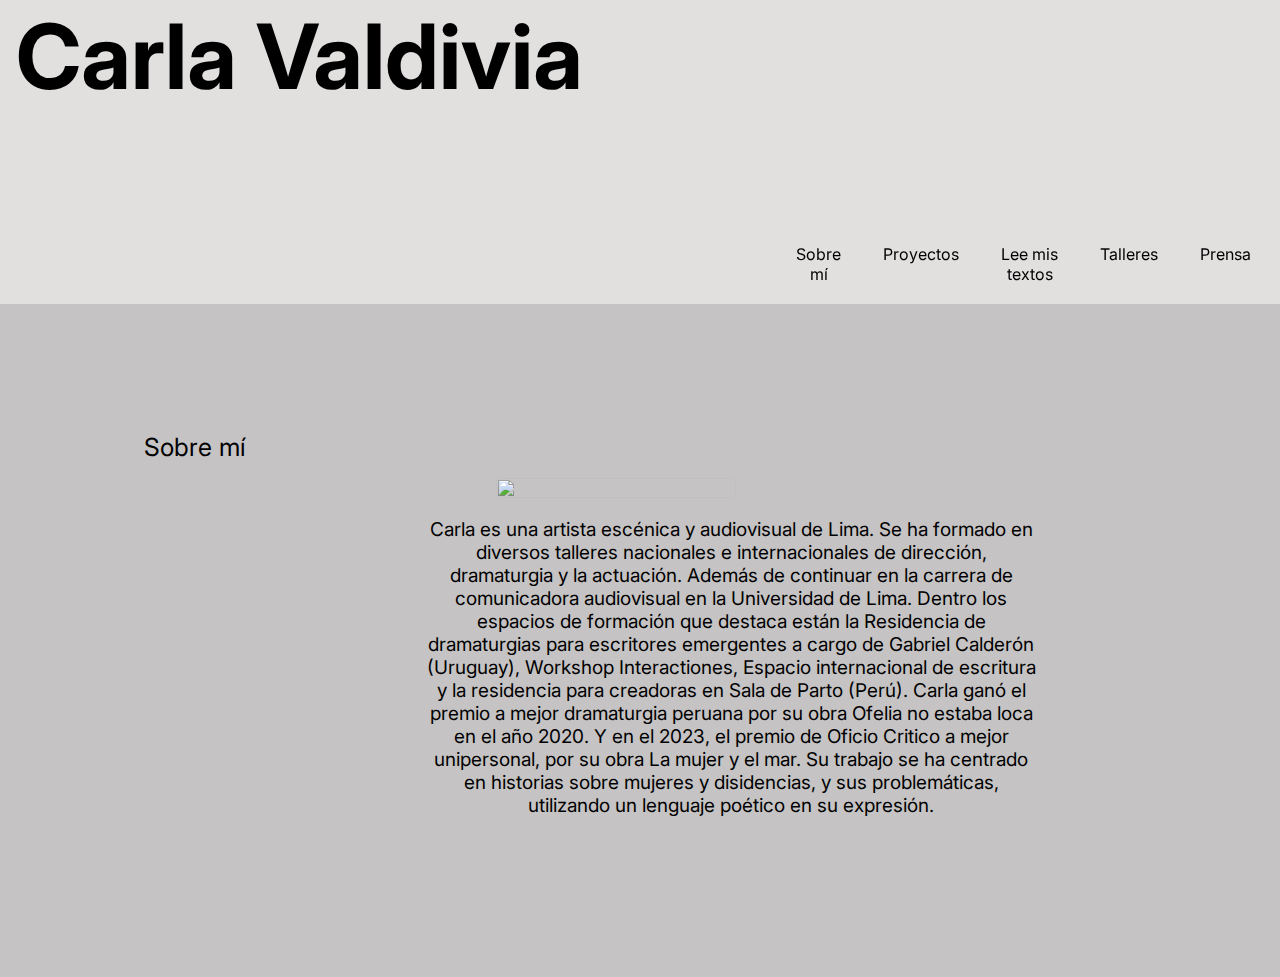
==== commit 294fcdb3: "edicion fotos" ====
--- a/index.html
+++ b/index.html
@@ -56,10 +56,12 @@
         </nav>
     </header>
     <section class="sobre_mi presentacion">
-      
+        <span class="span"> Sobre mí</span>
       <div>
         
             <img class="caricatura dibujo" src="./assets/01 fondo negro.jpg" alt="">
+</div>
+
 
             <p class="bio">Carla es una artista escénica y audiovisual de Lima.
                 Se ha formado en diversos talleres nacionales e internacionales de dirección,
@@ -72,8 +74,9 @@
                 Su trabajo se ha centrado en historias sobre mujeres y disidencias, y sus problemáticas, utilizando un
                 lenguaje poético en su expresión.
             </p>
-            <span class="span"> Sobre mí</span>
-        </div>
+           
+        
+            
             
             
        
--- a/style.css
+++ b/style.css
@@ -17,7 +17,7 @@
     display: inline-block;
     margin: auto;
     padding: 1rem 1rem 1rem 1rem;
-    font-size: 50px;
+    font-size: 40px;
     text-align: left;
     background-color: var(--coolor-de-fondo);
 
@@ -199,12 +199,12 @@
 }
 
 /* revisar */
-.sobre_mi p {
-
-    display: inline-block;
-    width: 90%;
+.sobre_mi  div p {
+
+    display: inline-block;
+    width: 100%;
     font-size: 20px;
-    padding: 3rem 1rem 1rem 3rem;
+    padding: 3rem 1rem 1rem 1rem;
 }
 
 .sobre_mi span {
@@ -277,9 +277,15 @@
     font-family: 'Inter', sans-serif;
     font-size: 20px;
     display: flex;
-    flex-direction: column;
+    flex-direction: row;
     padding: 5rem 1rem;
 
+}
+
+h3{
+    font-size: 30px;
+    padding: 3rem 1rem 0rem 1rem;
+    font-weight: lighter;
 }
 
 .ficha_tecnica ul li {
@@ -375,7 +381,8 @@
         color: black;
         display: inline-block;
 
-        width: 40%;
+        width: 60%;
+        font-size: 19px;
         align-self: center;
         text-align: center;
         align-items: center;
@@ -390,7 +397,12 @@
         height: 50%;
         align-items: center;
         position: relative;
-        left: 20rem;
+        left: 22rem;
+    }
+
+    h3{
+        font-weight: 600;
+        font-size: 35px;
     }
 
     /* .presentacion{
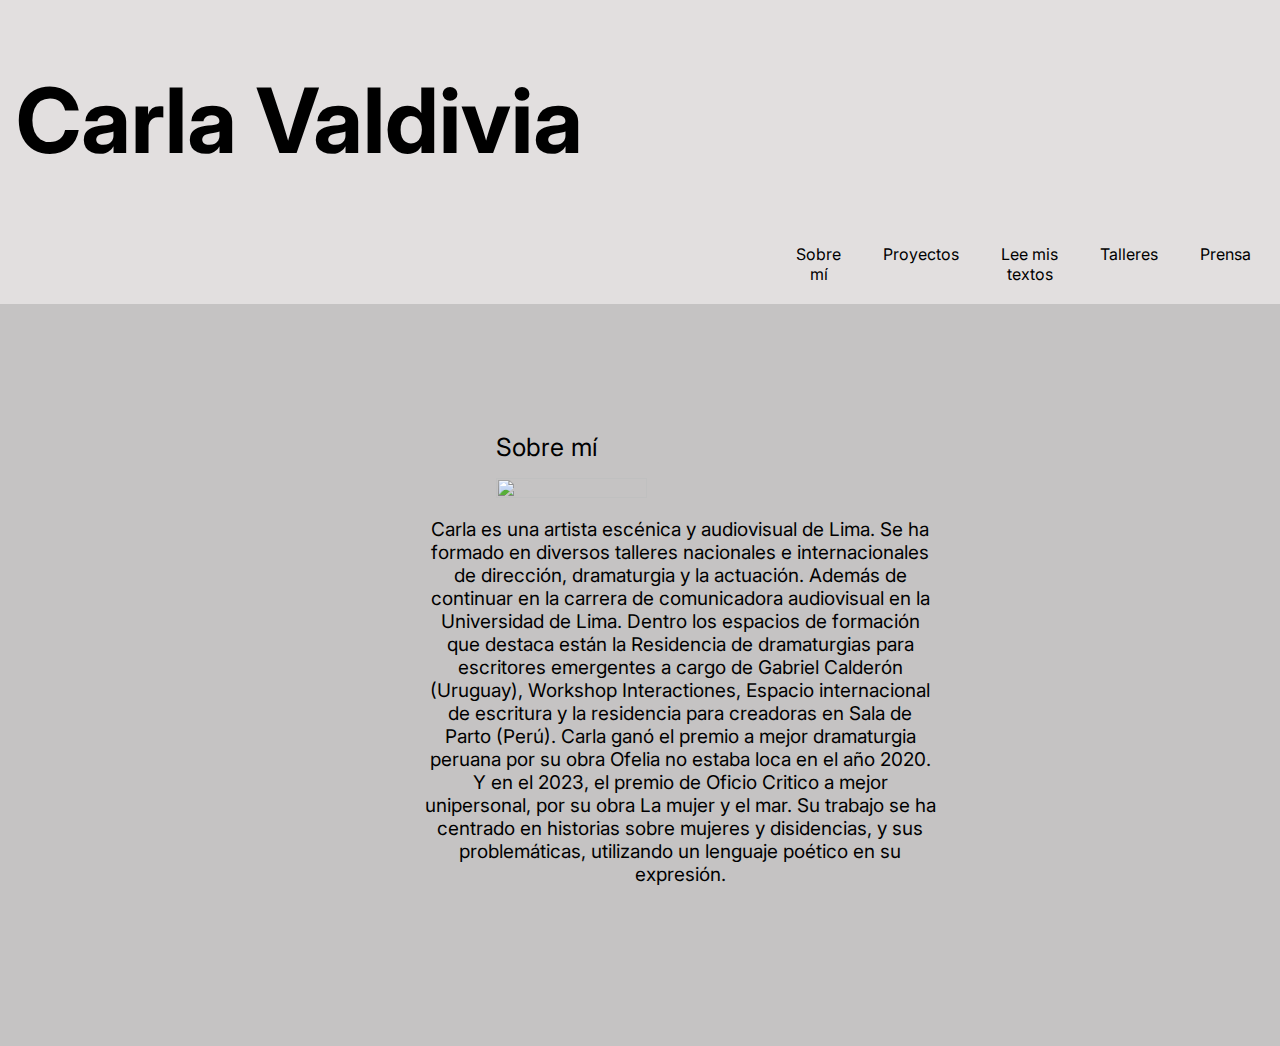
==== commit d348224b: "edicion sab 29" ====
--- a/index.html
+++ b/index.html
@@ -56,7 +56,7 @@
         </nav>
     </header>
     <section class="sobre_mi presentacion">
-        <span class="span"> Sobre mí</span>
+        <span class="span">Sobre mí</span>
       <div>
         
             <img class="caricatura dibujo" src="./assets/01 fondo negro.jpg" alt="">
@@ -73,9 +73,7 @@
                 Y en el 2023, el premio de Oficio Critico a mejor unipersonal, por su obra La mujer y el mar.
                 Su trabajo se ha centrado en historias sobre mujeres y disidencias, y sus problemáticas, utilizando un
                 lenguaje poético en su expresión.
-            </p>
-           
-        
+            </p>    
             
             
             
--- a/style.css
+++ b/style.css
@@ -351,8 +351,8 @@
     header h1 {
         font-size: 90px;
         margin: 0;
-        /* position: relative; */
-        top: 7rem;
+         position: relative; 
+        top: 4rem;
 
     }
 
@@ -403,20 +403,27 @@
     h3{
         font-weight: 600;
         font-size: 35px;
-    }
-
-    /* .presentacion{
-        display: flex;
-        position: relative;
-        top: 1rem;
-        right: 10rem;
-        overflow: hidden;
-    }
-    
+        
+    }
+
     .dibujo{
         width: 40%;
         height: 70%;
     }
+    
+     .sobre_mi .bio{
+        display: inline-block;
+        width: 50%;
+    }
+
+    .sobre_mi span{
+        position: relative;
+        left: 22rem;
+    }
+
+    /* 
+    
+    
      .bio{ 
         
         position: relative;
